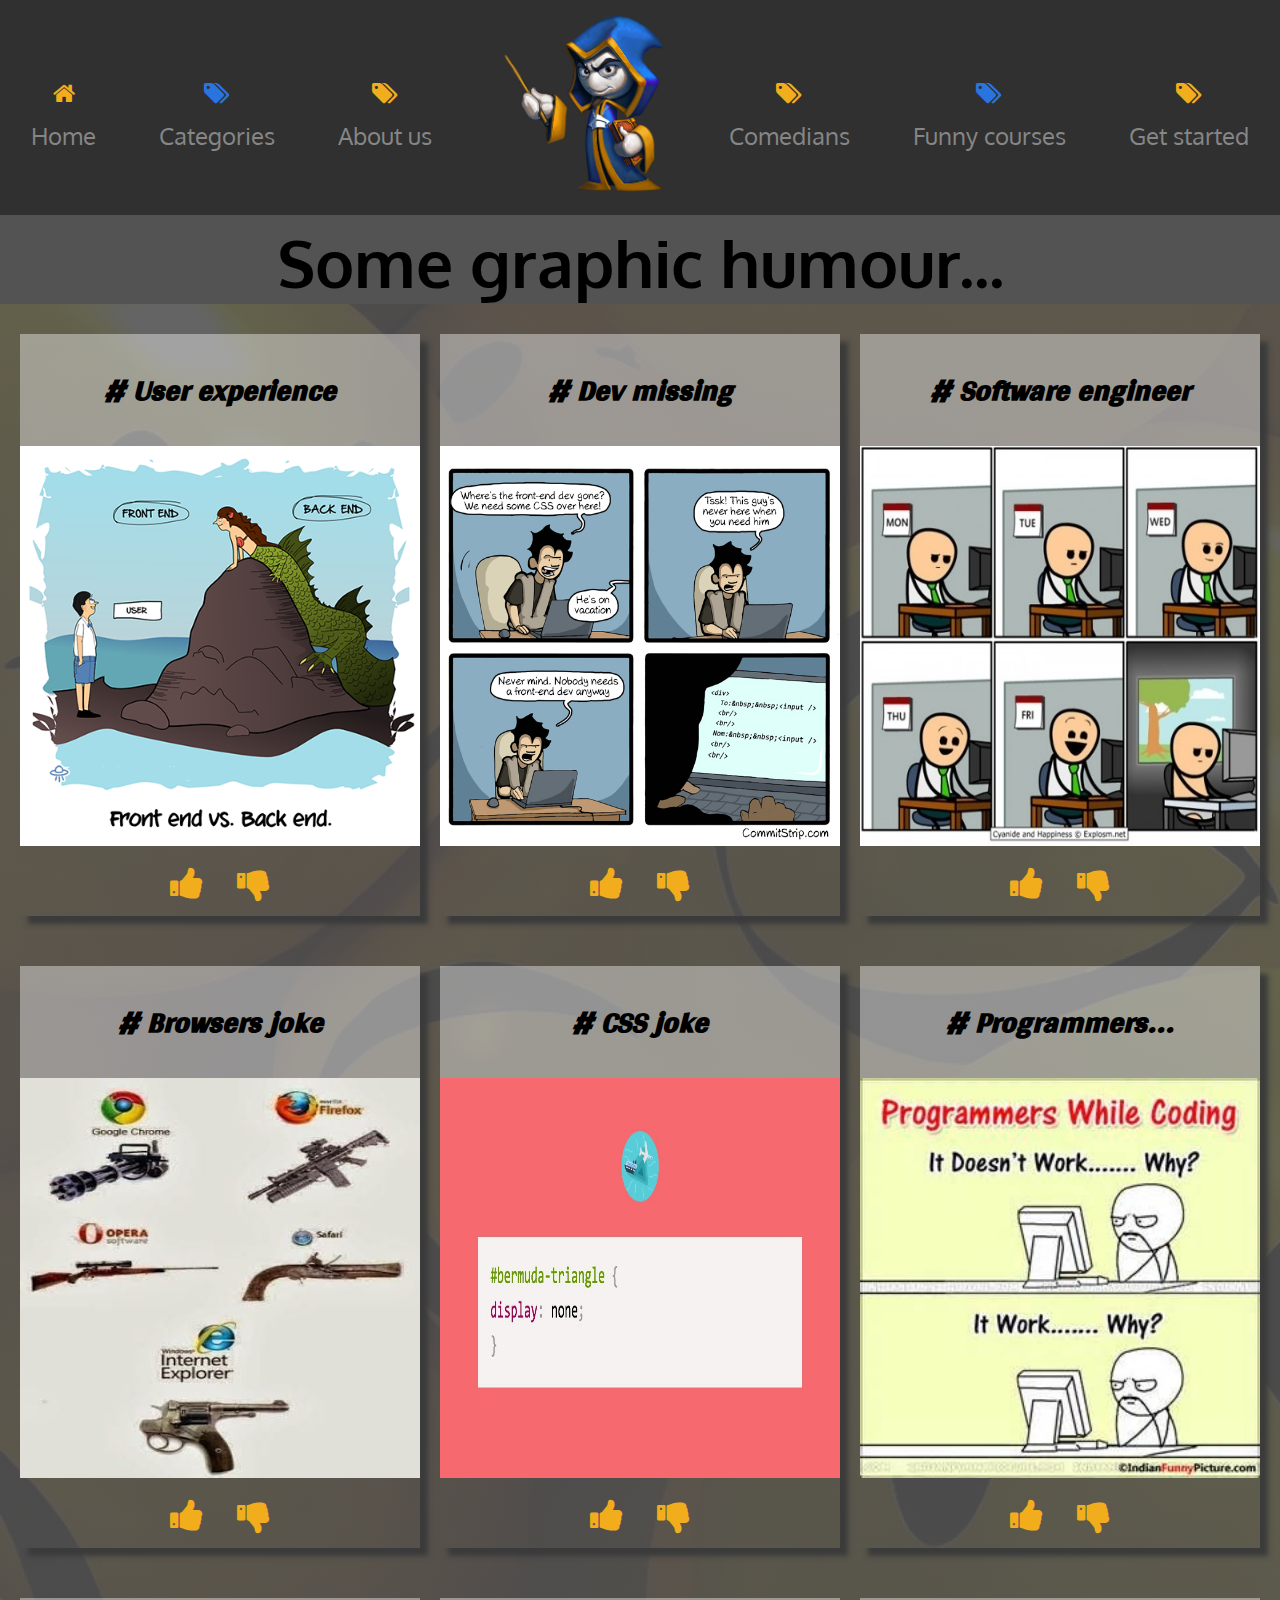
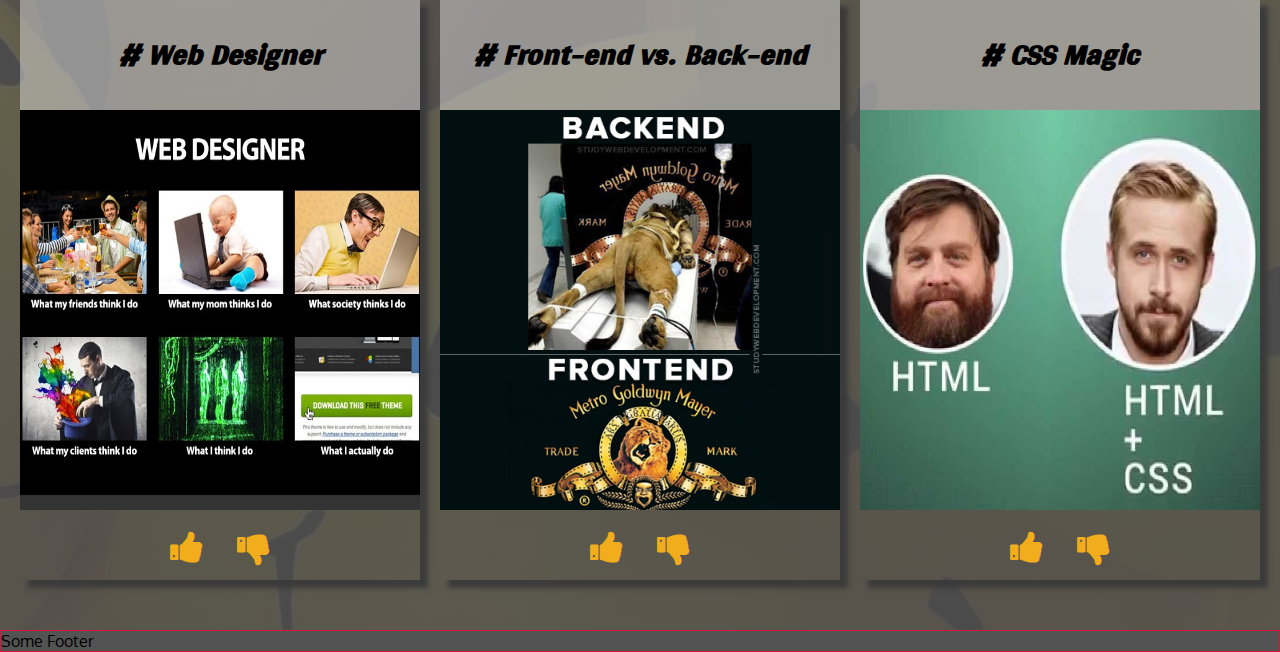
==== PorgrammersJokes/programmers-jokes.html @ af8e0c0a "InitialCommit" ====
<!DOCTYPE html>
<html lang="en">
<head>
    <meta charset="UTF-8">
    <meta name="viewport" content="width=device-width, initial-scale=1.0">
    <title>Programmers Jokes</title>
    <script src="scripts/jquery-3.1.1.js"></script>
    <link rel="stylesheet" href="styles/main.css">
</head>
<body>

<header class="nav-down">
    <ul>
        <li>
            <a href="#">
                <i class="fa fa-home" aria-hidden="true"></i>
                <span>Home</span>
            </a>
        </li>
        <li>
            <a href="#">
            <i class="fa fa-tags" aria-hidden="true"></i>
            <span>Categories</span>
            </a>
            <ul class="drop-ul">
                <li><a href="">Graphic</a></li>
                <li><a href="">CSS</a></li>
                <li><a href="">Java</a></li>
                <li><a href="">Nakov</a></li>
                <li><a href="">Others</a></li>
            </ul>
        </li>
        <li><a href="#">
            <i class="fa fa-tags" aria-hidden="true"></i>
            <span>About us</span>
        </a>
        <li><a href="#"><img src="images/softuni-code-wizard.png"/></a></li>
        <li><a href="#comedians">
            <i class="fa fa-tags" aria-hidden="true"></i>
            <span>Comedians</span>
        </a>
        <li><a href="#">
            <i class="fa fa-tags" aria-hidden="true"></i>
            <span>Funny courses</span>
        </a>
        <li><a href="#">
            <i class="fa fa-tags" aria-hidden="true"></i>
            <span>Get started</span>
        </a>
    </ul>
</header>

<main>
    <h1>Some graphic humour...</h1>
    <section id="jokes">
        <article class="jokes-images img-1">
            <h2>&#35 User experience</h2>
            <img src="images/full-stack.png" height="500" width="500"/>
            <div class="thumbs">
                <i class="fa fa-thumbs-up" aria-hidden="true"></i>
                <i class="fa fa-thumbs-down" aria-hidden="true"></i>
            </div>
        </article>

        <article class="jokes-images img-1">
            <h2>&#35 Dev missing</h2>
            <img src="images/7c2be56c85ff3fc538b0ba9234ac2e97.jpg" height="619" width="650"/>
            <div class="thumbs">
                <i class="fa fa-thumbs-up" aria-hidden="true"></i>
                <i class="fa fa-thumbs-down" aria-hidden="true"></i>
            </div>
        </article>

        <article class="jokes-images img-1">
            <h2>&#35 Software engineer</h2>
            <img src="images/web-designer-developer-jokes-humour-funny-19.jpg" height="430" width="500"/>
            <div class="thumbs">
                <i class="fa fa-thumbs-up" aria-hidden="true"></i>
                <i class="fa fa-thumbs-down" aria-hidden="true"></i>
            </div>
        </article>

        <article class="jokes-images img-1">
            <h2>&#35 Browsers joke</h2>
            <img src="images/993dce7547dfdf1f9af609d8597fc365.jpg" height="460" width="346"/>
            <div class="thumbs">
                <i class="fa fa-thumbs-up" aria-hidden="true"></i>
                <i class="fa fa-thumbs-down" aria-hidden="true"></i>
            </div>
        </article>

        <article class="jokes-images img-1">
            <h2>&#35 CSS joke</h2>
            <img src="images/002261.jpg" height="566" width="1073"/>
            <div class="thumbs">
                <i class="fa fa-thumbs-up" aria-hidden="true"></i>
                <i class="fa fa-thumbs-down" aria-hidden="true"></i>
            </div>
        </article>

        <article class="jokes-images img-1">
            <h2>&#35 Programmers...</h2>
            <img src="images/doingAWebBasicsHomework.jpg" height="300" width="300"/>
            <div class="thumbs">
                <i class="fa fa-thumbs-up" aria-hidden="true"></i>
                <i class="fa fa-thumbs-down" aria-hidden="true"></i>
            </div>
        </article>

        <article class="jokes-images img-1">
            <h2>&#35 Web Designer</h2>
            <img src="images/web-designer-developer-jokes-humour-funny-1.jpg" height="541" width="780"/>
            <div class="thumbs">
                <i class="fa fa-thumbs-up" aria-hidden="true"></i>
                <i class="fa fa-thumbs-down" aria-hidden="true"></i>
            </div>
        </article>

        <article class="jokes-images img-1">
            <h2>&#35 Front-end vs. Back-end</h2>

            <img src="images/frontend-backend-lion-social.jpg" height="500" width="500"/>
            <div class="thumbs">
                <i class="fa fa-thumbs-up" aria-hidden="true"></i>
                <i class="fa fa-thumbs-down" aria-hidden="true"></i>
            </div>
        </article>

        <article class="jokes-images img-1">
            <h2>&#35 CSS Magic</h2>
            <img src="images/maxresdefault.jpg" height="601" width="1033"/>
            <div class="thumbs">
                <i class="fa fa-thumbs-up" aria-hidden="true"></i>
                <i class="fa fa-thumbs-down" aria-hidden="true"></i>
            </div>
        </article>

    </section>



</main>

<footer>
    Some Footer
</footer>
<script src="scripts/nav-hide.js"></script>

</body>
</html>
---- PorgrammersJokes/styles/main.css ----
@import "https://maxcdn.bootstrapcdn.com/font-awesome/4.7.0/css/font-awesome.min.css";
@import url('https://fonts.googleapis.com/css?family=Gidugu');
@import url('https://fonts.googleapis.com/css?family=Oxygen');

*{
    margin: 0;
    padding: 0;
}
body{
    background: rgb(83, 83, 83);
    font-family: Oxygen, sans-serif;
    padding-top: 200px;
}
header{
    padding-top: 15px;
    background: rgb(48, 48, 48);
    height: 200px;
    max-width: 1600px;
    margin: 0 auto;
    position: fixed;
    top: 0;
    left: 50%;
    transform: translateX(-50%);
    transition: top 0.1s ease-in-out;
    width: 100%;
}
.nav-up {
    top: -200px;
}
    ul{
        display: flex;
        list-style: none;
        justify-content: space-around;
        align-items: center;
    }
        li:hover:nth-child(even) a{
            border-bottom: 3px solid rgb(42, 116, 223);
            color:white;
        }
        li:hover:nth-child(odd) a{
            border-bottom: 3px solid rgb(242, 173, 29);
            color:white;
        }
        li:hover:nth-child(4) a{
            border-bottom: none;
        }
            header img{
                max-width: 180px;
                max-height: 180px;
            }
            a{
                color: #868686;
                text-decoration: none;
                font-size: 24px;
            }
            .fa{
                display: block;
                text-align: center;
                padding: 15px;
                color: rgb(242, 173, 29);
            }
        .nav-down  ul{
            position: relative;
        }
        li:nth-child(even) .fa{
            color: rgb(42, 116, 223);
        }
        li:nth-child(odd) .fa{
            color: rgb(242, 173, 29);
        }
        .nav-down ul ul{
            display: none;
            position: absolute;
        }
        .nav-down ul li:hover > ul{
            display: inline-block;
            background: rgb(48, 48, 48);
            height: 250px;
        }
        .nav-down ul ul li{
            width:170px;
            position: relative;
            display: block;
            padding-right: 20px;
            margin: 10px;
            top:12px;
            left:47px;

        }
        .nav-down ul ul li:hover a{
            border-bottom: none;
            color: #868686;
        }

main{
    margin-top: 20px;
}
    main h1{
        text-align: center;
        font-size: 66px;
    }
    main #jokes{
        background: linear-gradient(
                rgba(83, 83, 83, 0.9),
                rgba(83, 83, 83, 0.9)),
        url(../images/Smiles-Smileys-Smile-Yellow-Balls-WallpapersByte-com-3840x2400.jpg);
        background-size: cover;
        display: flex;
        padding-left: 20px;
        max-width: 1600px;
        margin: 0 auto;
        flex-wrap: wrap;
        justify-content: space-around;
        padding-top: 30px;
    }
        #jokes .jokes-images{
            min-height: 490px;
            text-align: center;
            margin-right: 20px;
            box-shadow: 8px 8px 5px #3b3b3b;
            margin-bottom: 50px;
        }
        #jokes .jokes-images h2{
            font-family: Gidugu, sans-serif;
            font-size: 44px;
            font-style: italic;
            padding: 15px;
            background: rgba(255, 255, 255, 0.4);
        }
        #jokes .jokes-images img{
            flex-grow: 1;
            width: 400px;
            height: 400px;

        }
        #jokes .jokes-images i{
            display: inline-block;
            flex-basis: 100px;
            font-size: 36px;
            color:rgb(242, 173, 29);
        }
        #jokes .jokes-images i:hover{
            background: rgba(183, 183, 183, 0.2);
        }



footer{
    border: 1px solid crimson;
}
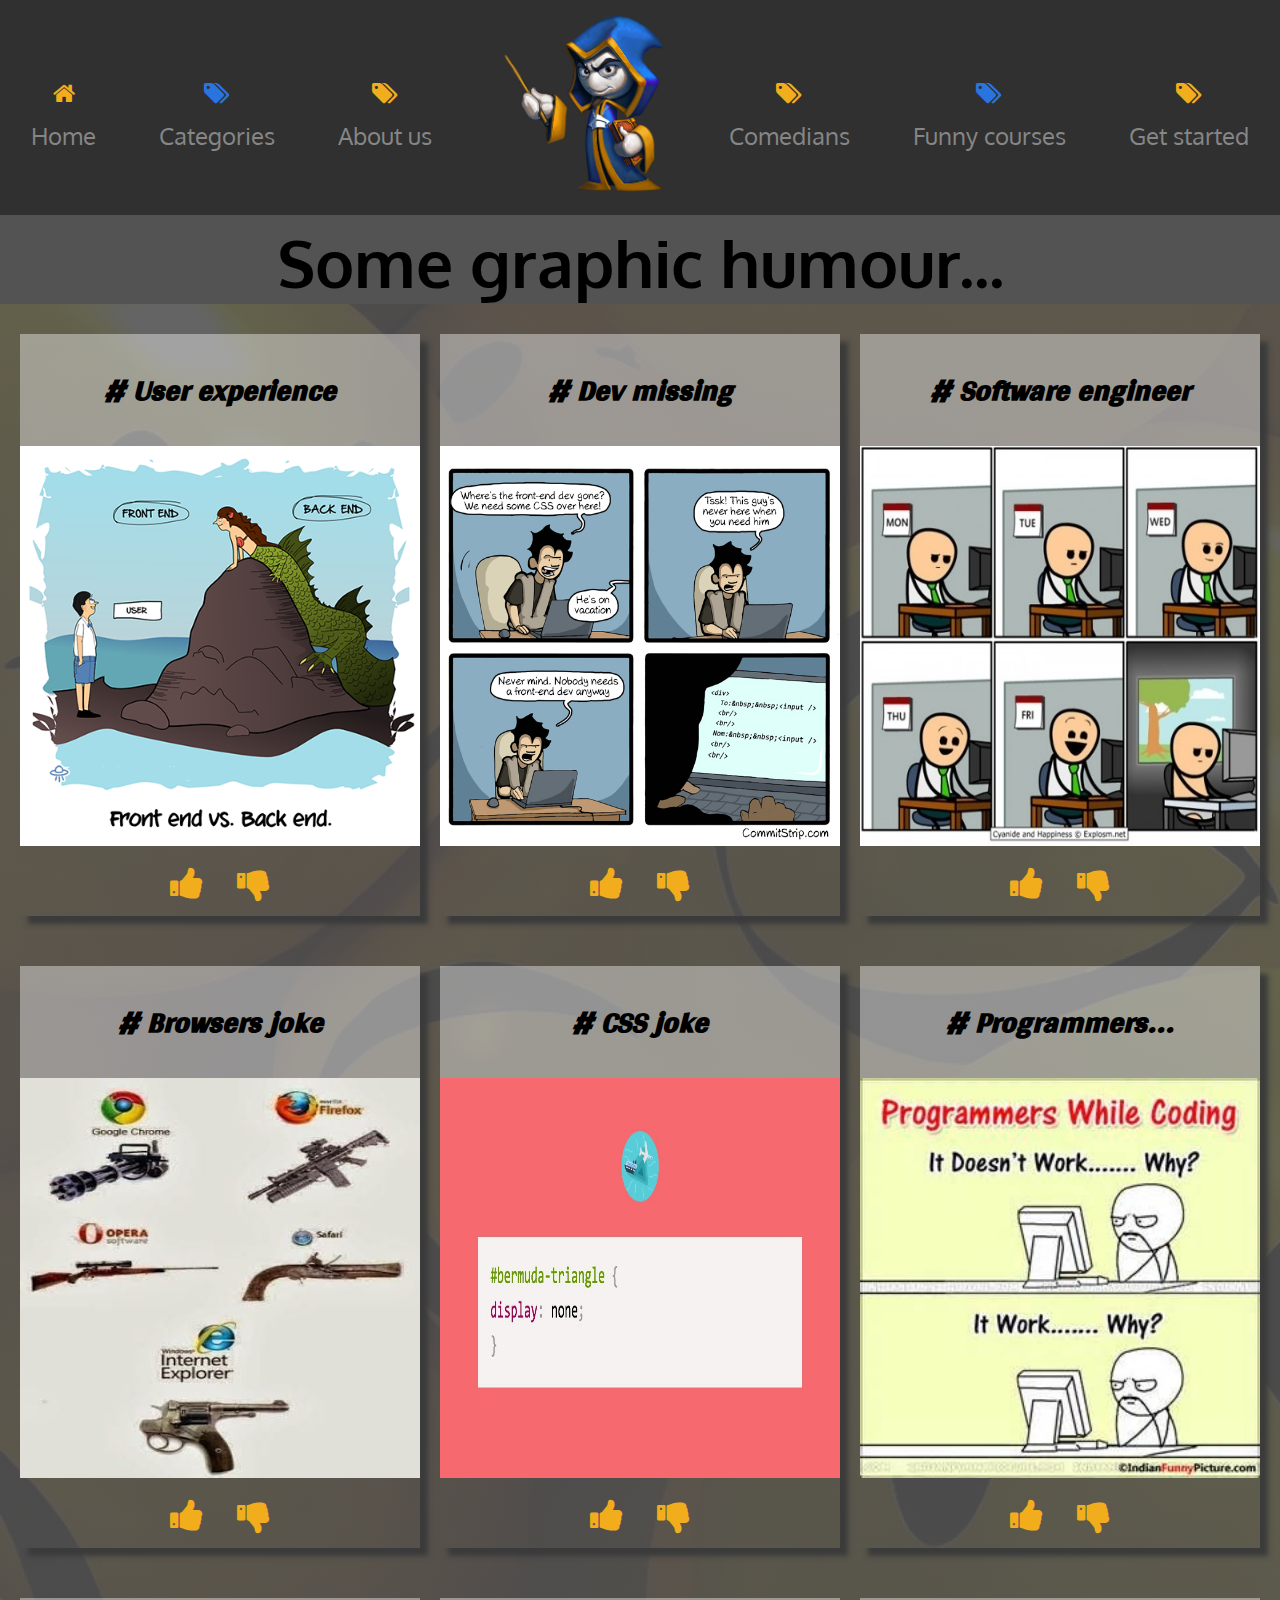
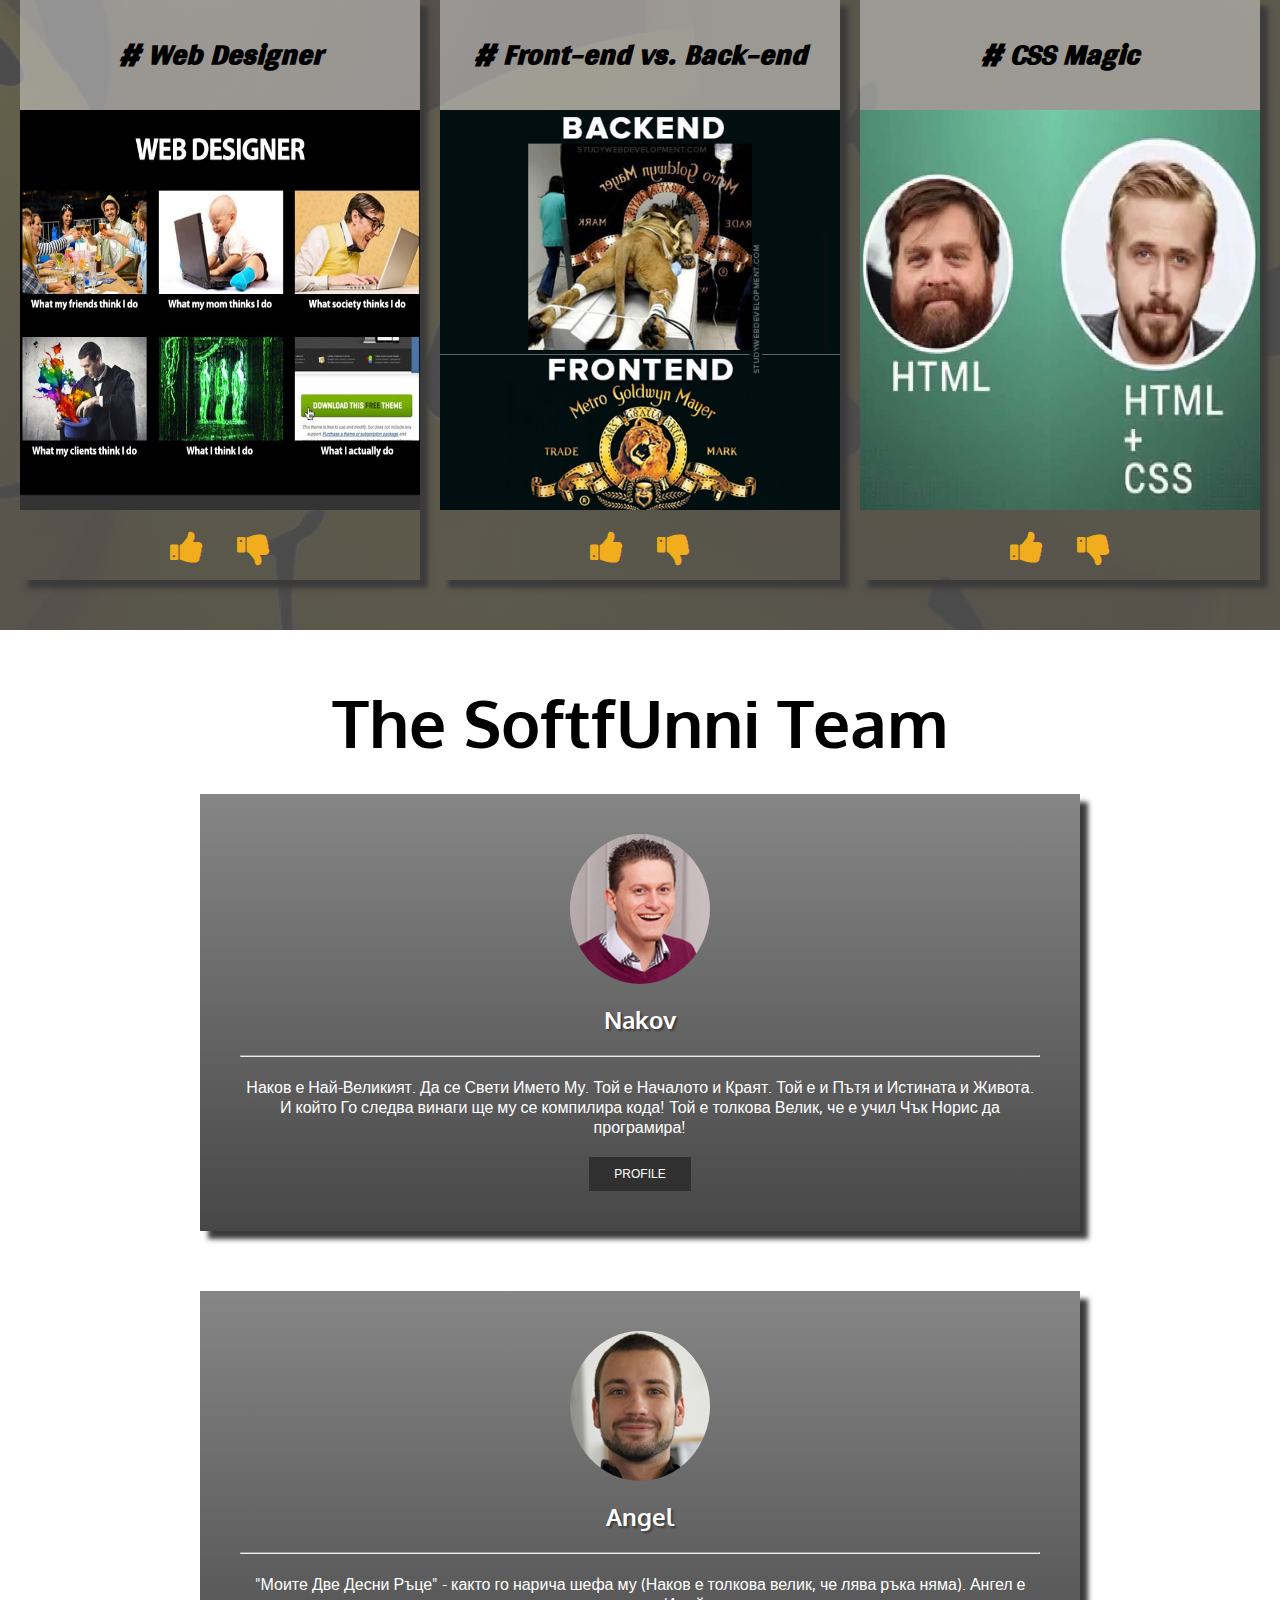
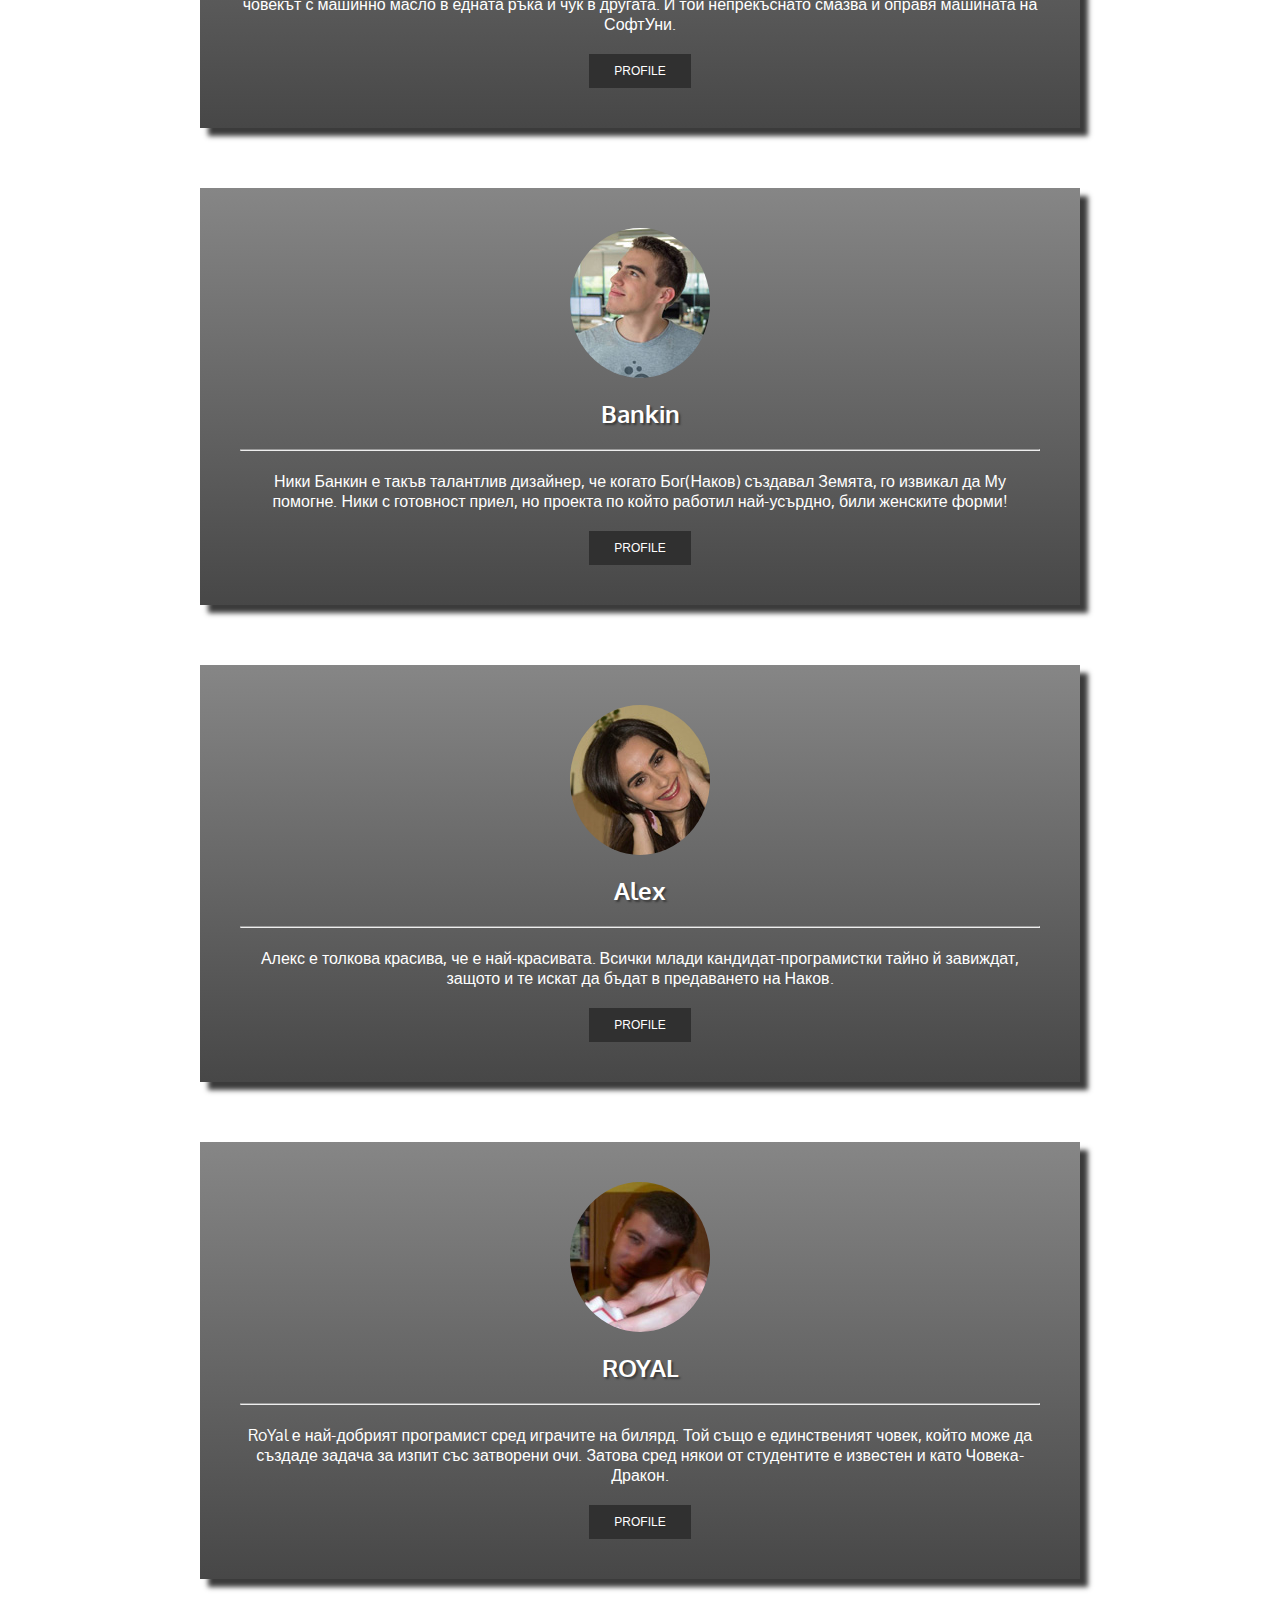
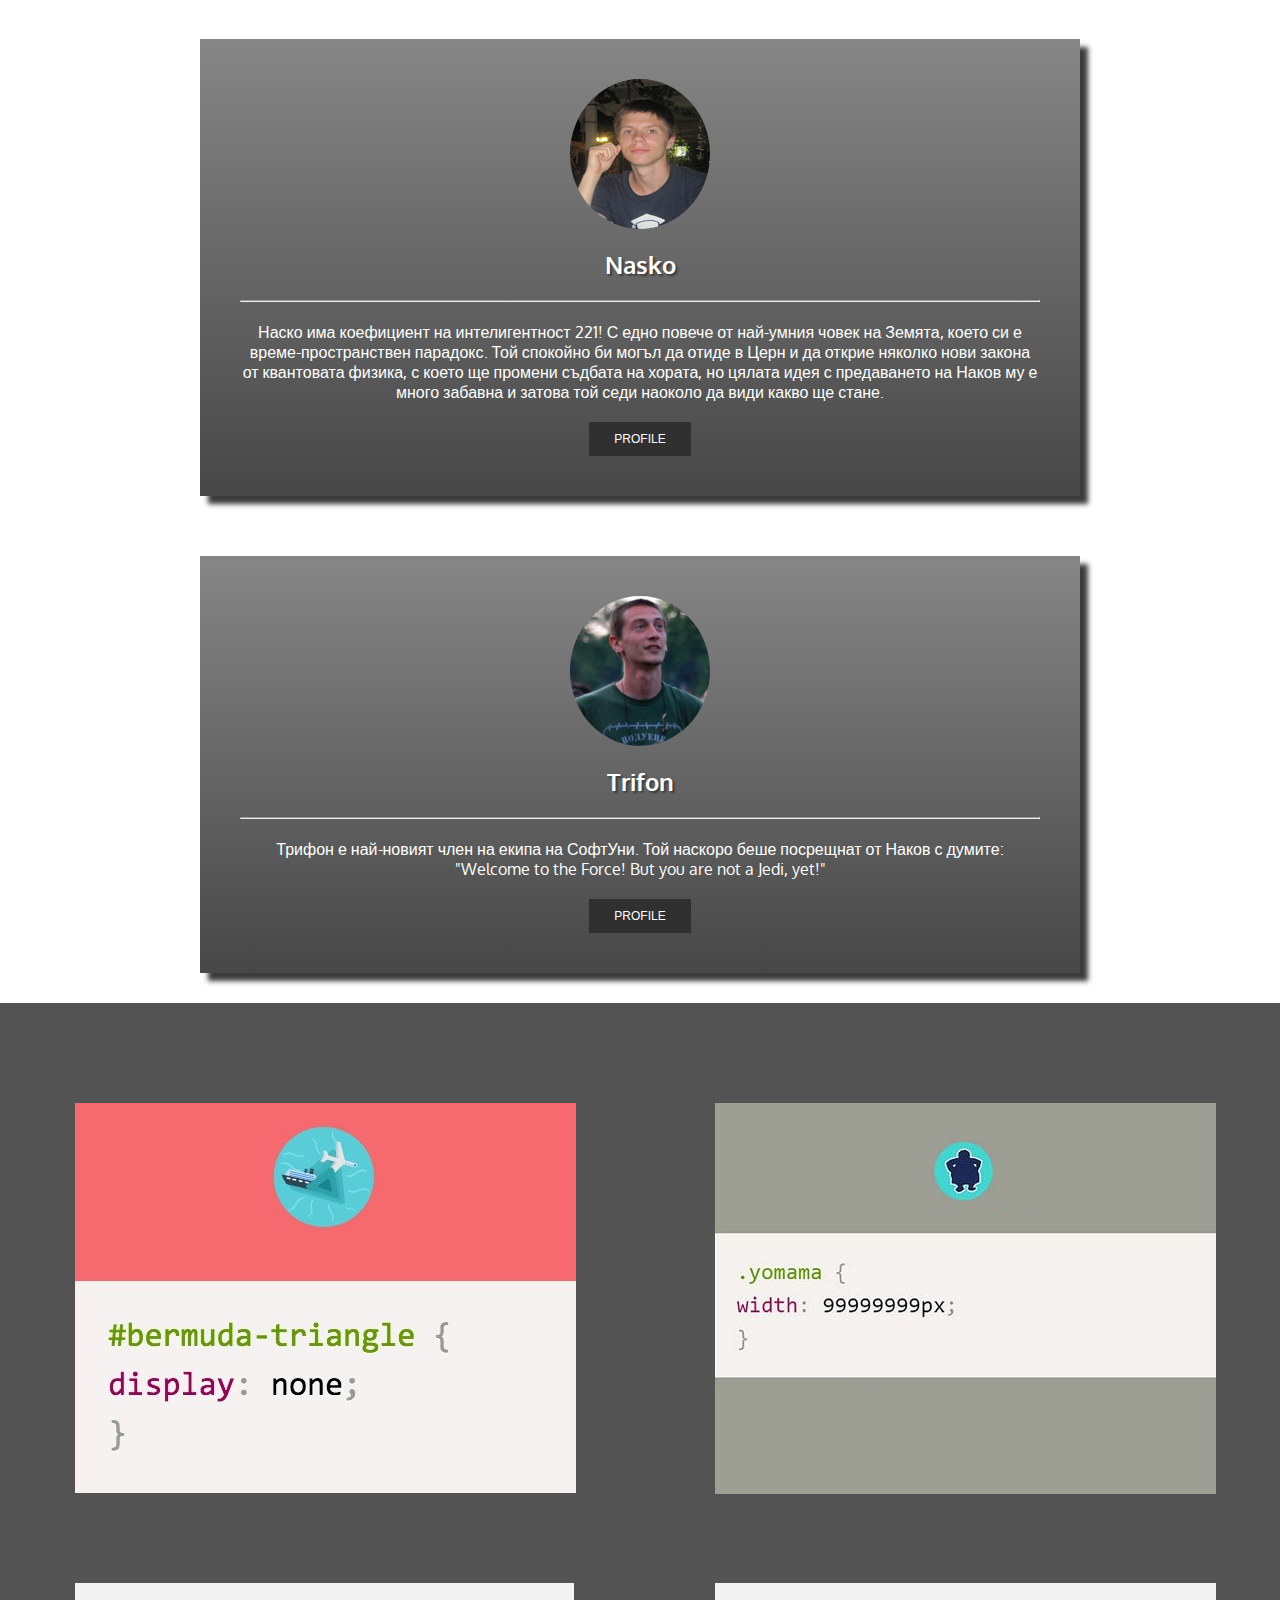
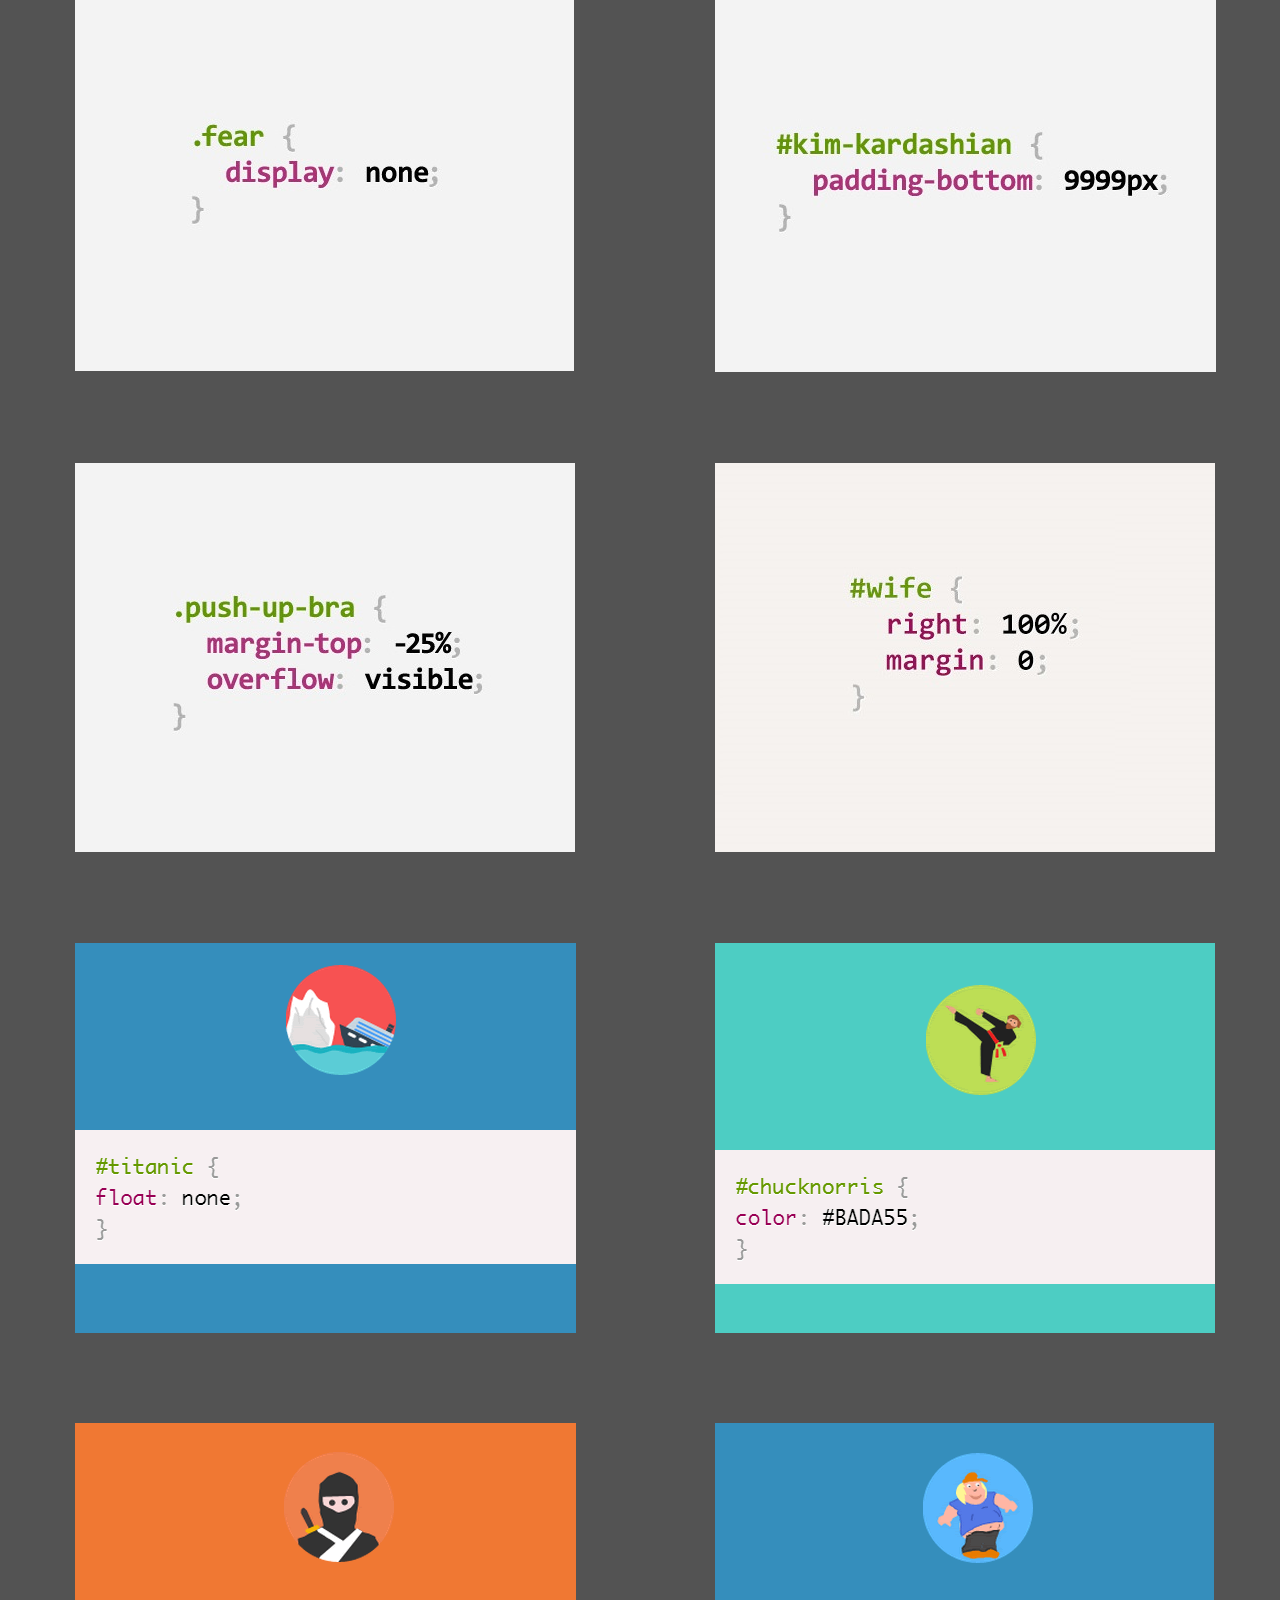
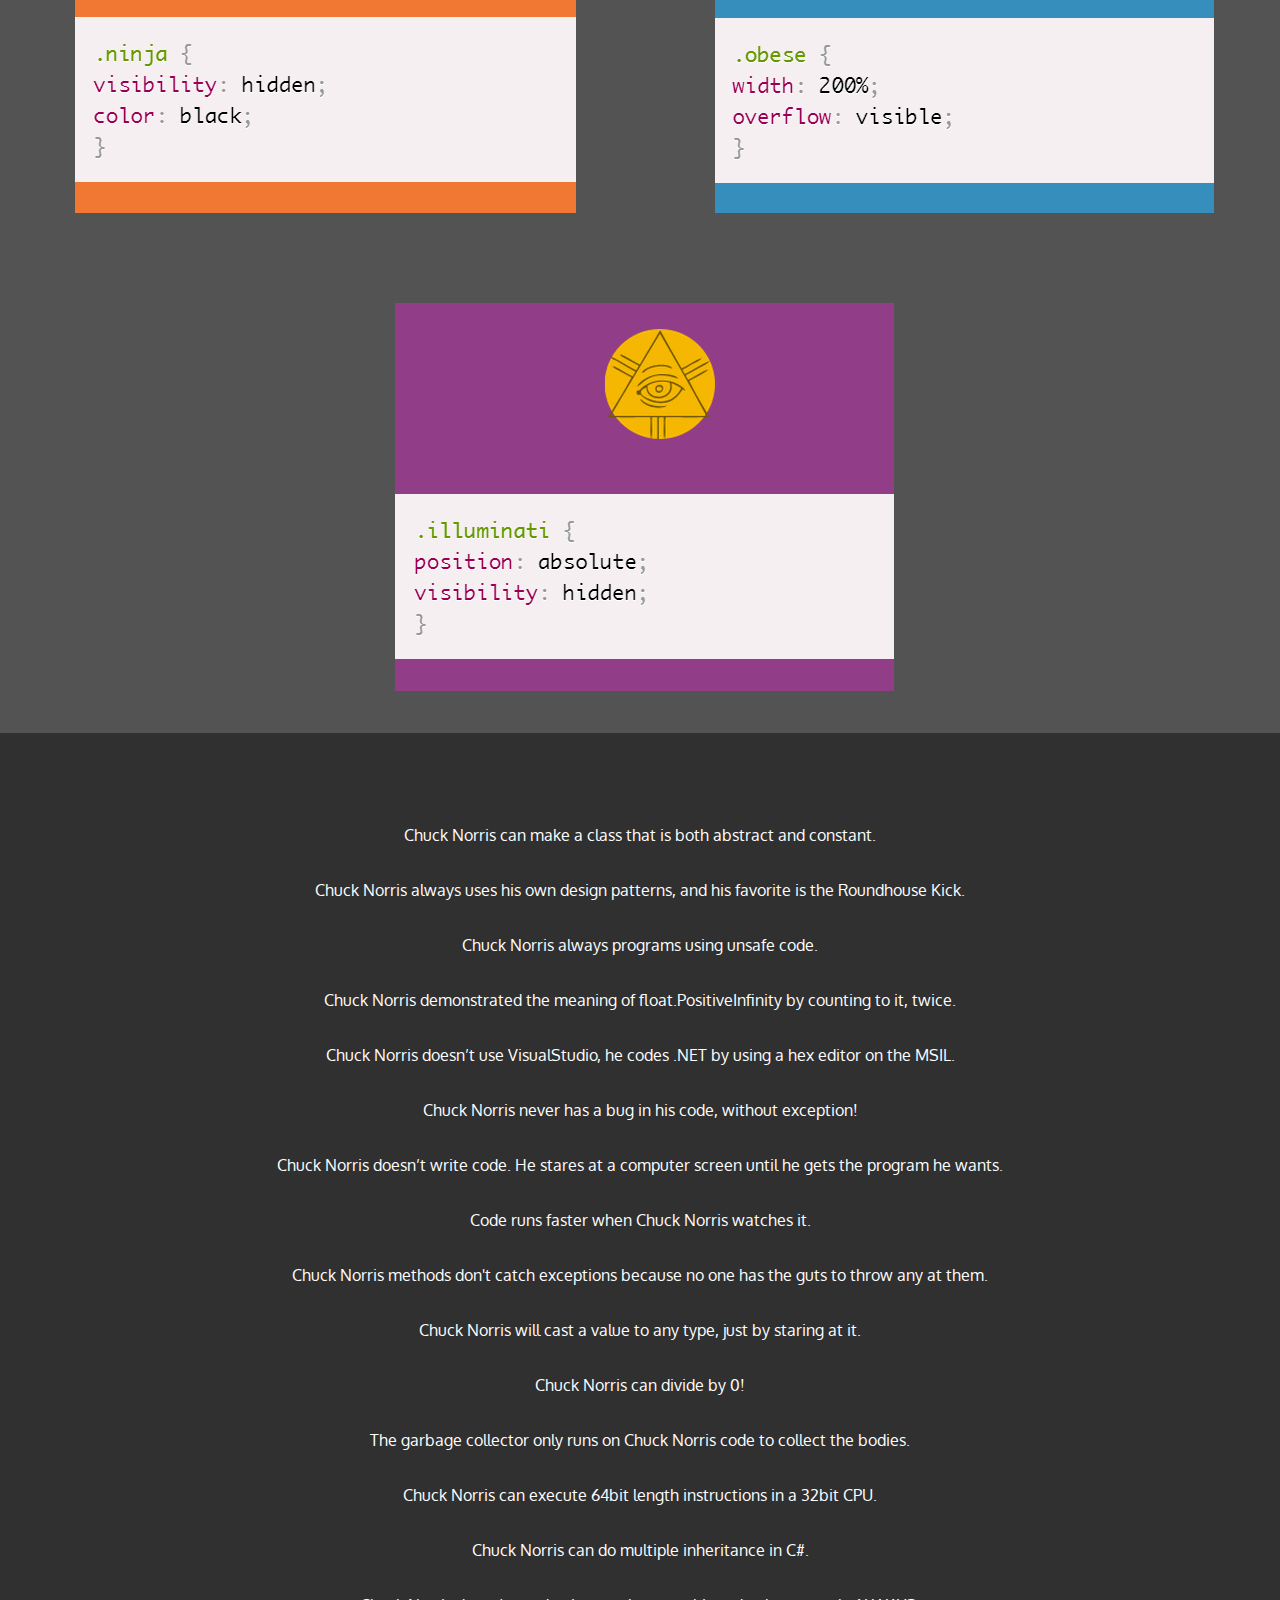
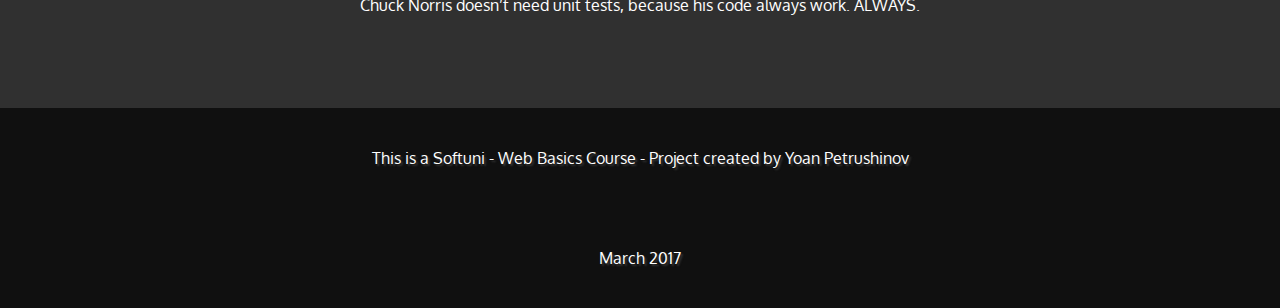
==== commit 828c1925: "Added content and some JS" ====
--- a/PorgrammersJokes/programmers-jokes.html
+++ b/PorgrammersJokes/programmers-jokes.html
@@ -19,31 +19,29 @@
         </li>
         <li>
             <a href="#">
-            <i class="fa fa-tags" aria-hidden="true"></i>
-            <span>Categories</span>
+                <i class="fa fa-tags" aria-hidden="true"></i>
+                <span>Categories</span>
             </a>
             <ul class="drop-ul">
-                <li><a href="">Graphic</a></li>
-                <li><a href="">CSS</a></li>
-                <li><a href="">Java</a></li>
-                <li><a href="">Nakov</a></li>
-                <li><a href="">Others</a></li>
+                <li><a href="#jokes">Graphic</a></li>
+                <li><a href="#css-jokes">CSS</a></li>
+                <li><a href="#chuck-norris">Chuck Norris</a></li>
             </ul>
         </li>
         <li><a href="#">
             <i class="fa fa-tags" aria-hidden="true"></i>
             <span>About us</span>
         </a>
-        <li><a href="#"><img src="images/softuni-code-wizard.png"/></a></li>
+        <li><a href="#"><img src="images/others/softuni-code-wizard.png"/></a></li>
         <li><a href="#comedians">
             <i class="fa fa-tags" aria-hidden="true"></i>
             <span>Comedians</span>
         </a>
-        <li><a href="#">
+        <li><a href="https://softuni.bg/trainings/courses">
             <i class="fa fa-tags" aria-hidden="true"></i>
             <span>Funny courses</span>
         </a>
-        <li><a href="#">
+        <li><a href="https://softuni.bg/apply">
             <i class="fa fa-tags" aria-hidden="true"></i>
             <span>Get started</span>
         </a>
@@ -55,7 +53,7 @@
     <section id="jokes">
         <article class="jokes-images img-1">
             <h2>&#35 User experience</h2>
-            <img src="images/full-stack.png" height="500" width="500"/>
+            <img src="images/others/full-stack.png" height="500" width="500"/>
             <div class="thumbs">
                 <i class="fa fa-thumbs-up" aria-hidden="true"></i>
                 <i class="fa fa-thumbs-down" aria-hidden="true"></i>
@@ -64,7 +62,7 @@
 
         <article class="jokes-images img-1">
             <h2>&#35 Dev missing</h2>
-            <img src="images/7c2be56c85ff3fc538b0ba9234ac2e97.jpg" height="619" width="650"/>
+            <img src="images/others/7c2be56c85ff3fc538b0ba9234ac2e97.jpg" height="619" width="650"/>
             <div class="thumbs">
                 <i class="fa fa-thumbs-up" aria-hidden="true"></i>
                 <i class="fa fa-thumbs-down" aria-hidden="true"></i>
@@ -73,7 +71,7 @@
 
         <article class="jokes-images img-1">
             <h2>&#35 Software engineer</h2>
-            <img src="images/web-designer-developer-jokes-humour-funny-19.jpg" height="430" width="500"/>
+            <img src="images/others/web-designer-developer-jokes-humour-funny-19.jpg" height="430" width="500"/>
             <div class="thumbs">
                 <i class="fa fa-thumbs-up" aria-hidden="true"></i>
                 <i class="fa fa-thumbs-down" aria-hidden="true"></i>
@@ -82,7 +80,7 @@
 
         <article class="jokes-images img-1">
             <h2>&#35 Browsers joke</h2>
-            <img src="images/993dce7547dfdf1f9af609d8597fc365.jpg" height="460" width="346"/>
+            <img src="images/others/993dce7547dfdf1f9af609d8597fc365.jpg" height="460" width="346"/>
             <div class="thumbs">
                 <i class="fa fa-thumbs-up" aria-hidden="true"></i>
                 <i class="fa fa-thumbs-down" aria-hidden="true"></i>
@@ -91,7 +89,7 @@
 
         <article class="jokes-images img-1">
             <h2>&#35 CSS joke</h2>
-            <img src="images/002261.jpg" height="566" width="1073"/>
+            <img src="images/others/002261.jpg" height="566" width="1073"/>
             <div class="thumbs">
                 <i class="fa fa-thumbs-up" aria-hidden="true"></i>
                 <i class="fa fa-thumbs-down" aria-hidden="true"></i>
@@ -100,7 +98,7 @@
 
         <article class="jokes-images img-1">
             <h2>&#35 Programmers...</h2>
-            <img src="images/doingAWebBasicsHomework.jpg" height="300" width="300"/>
+            <img src="images/others/doingAWebBasicsHomework.jpg" height="300" width="300"/>
             <div class="thumbs">
                 <i class="fa fa-thumbs-up" aria-hidden="true"></i>
                 <i class="fa fa-thumbs-down" aria-hidden="true"></i>
@@ -109,7 +107,7 @@
 
         <article class="jokes-images img-1">
             <h2>&#35 Web Designer</h2>
-            <img src="images/web-designer-developer-jokes-humour-funny-1.jpg" height="541" width="780"/>
+            <img src="images/others/web-designer-developer-jokes-humour-funny-1.jpg" height="541" width="780"/>
             <div class="thumbs">
                 <i class="fa fa-thumbs-up" aria-hidden="true"></i>
                 <i class="fa fa-thumbs-down" aria-hidden="true"></i>
@@ -119,7 +117,7 @@
         <article class="jokes-images img-1">
             <h2>&#35 Front-end vs. Back-end</h2>
 
-            <img src="images/frontend-backend-lion-social.jpg" height="500" width="500"/>
+            <img src="images/others/frontend-backend-lion-social.jpg" height="500" width="500"/>
             <div class="thumbs">
                 <i class="fa fa-thumbs-up" aria-hidden="true"></i>
                 <i class="fa fa-thumbs-down" aria-hidden="true"></i>
@@ -128,21 +126,147 @@
 
         <article class="jokes-images img-1">
             <h2>&#35 CSS Magic</h2>
-            <img src="images/maxresdefault.jpg" height="601" width="1033"/>
-            <div class="thumbs">
-                <i class="fa fa-thumbs-up" aria-hidden="true"></i>
-                <i class="fa fa-thumbs-down" aria-hidden="true"></i>
-            </div>
-        </article>
-
-    </section>
-
+            <img src="images/others/maxresdefault.jpg" height="601" width="1033"/>
+            <div class="thumbs">
+                <i class="fa fa-thumbs-up" aria-hidden="true"></i>
+                <i class="fa fa-thumbs-down" aria-hidden="true"></i>
+            </div>
+        </article>
+
+    </section>
+
+    <section id="comedians">
+        <h1>The SoftfUnni Team</h1>
+
+        <article class="review">
+            <img src="images/Team/Nakov.jpg" height="150" width="140"/>
+            <p id="name">Nakov</p>
+            <hr>
+            <p class="description">Наков е Най-Великият. Да се Свети Името Му.
+                Той е Началото и Краят. Той е и Пътя и Истината и Живота.
+                И който Го следва винаги ще му се компилира кода! Той е толкова Велик, че е учил Чък Норис да
+                програмира!</p>
+            <a href="#">
+                <button>Profile</button>
+            </a>
+        </article>
+
+        <article class="review">
+            <img src="images/Team/Angel.jpg" height="150" width="140"/>
+            <p id="name">Angel</p>
+            <hr>
+            <p class="description">"Моите Две Десни Ръце" - както го нарича шефа му (Наков е толкова велик, че лява ръка
+                няма). Ангел е човекът с машинно масло в едната ръка и чук в другата. И той непрекъснато смазва и оправя
+                машината на СофтУни.</p>
+            <a href="#">
+                <button>Profile</button>
+            </a>
+        </article>
+
+        <article class="review">
+            <img src="images/Team/Bankin.jpg" height="150" width="140"/>
+            <p id="name">Bankin</p>
+            <hr>
+            <p class="description">Ники Банкин е такъв талантлив дизайнер, че когато Бог(Наков) създавал Земята, го
+                извикал да Му помогне. Ники с готовност приел, но проекта по който работил най-усърдно, били женските
+                форми!</p>
+            <a href="#">
+                <button>Profile</button>
+            </a>
+        </article>
+
+        <article class="review">
+            <img src="images/Team/Alex.jpg" height="150" width="140"/>
+            <p id="name">Alex</p>
+            <hr>
+            <p class="description">Алекс е толкова красива, че е най-красивата. Всички млади кандидат-програмистки тайно
+                й завиждат, защото и те искат да бъдат в предаването на Наков.</p>
+            <a href="#">
+                <button>Profile</button>
+            </a>
+        </article>
+
+        <article class="review">
+            <img src="images/Team/Royal.jpg" height="150" width="140"/>
+            <p id="name">ROYAL</p>
+            <hr>
+            <p class="description">RoYal е най-добрият програмист сред играчите на билярд. Той също е единственият
+                човек, който може да създаде задача за изпит със затворени очи. Затова сред някои от студентите е
+                известен и като Човека-Дракон.</p>
+            <a href="#">
+                <button>Profile</button>
+            </a>
+        </article>
+
+        <article class="review">
+            <img src="images/Team/Nasko.jpg" height="150" width="140"/>
+            <p id="name">Nasko</p>
+            <hr>
+            <p class="description">Наско има коефициент на интелигентност 221! С едно повече от най-умния човек на
+                Земята, което си е време-пространствен парадокс. Той спокойно би могъл да отиде в Церн и да открие
+                няколко нови закона от квантовата физика, с което ще промени съдбата на хората, но цялата идея с
+                предаването на Наков му е много забавна и затова той седи наоколо да види какво ще стане.</p>
+            <a href="#">
+                <button>Profile</button>
+            </a>
+        </article>
+
+        <article class="review">
+            <img src="images/Team/Trifon.jpg" height="150" width="140"/>
+            <p id="name">Trifon</p>
+            <hr>
+            <p class="description">Трифон е най-новият член на екипа на СофтУни. Той наскоро беше посрещнат от Наков с
+                думите:
+                "Welcome to the Force! But you are not a Jedi, yet!"</p>
+            <a href="#">
+                <button>Profile</button>
+            </a>
+        </article>
+    </section>
+
+    <section id="css-jokes">
+        <div class="css-img"><img src="images/CSS/002261.jpg" height="390" width="501"/></div>
+        <div class="css-img"><img src="images/CSS/css-puns-jokes-04.jpg" height="391" width="501"/></div>
+        <div class="css-img"><img src="images/CSS/css-puns-web-design-funny-jokes-3.jpg" height="388" width="499"/>
+        </div>
+        <div class="css-img"><img src="images/CSS/css-puns-web-design-funny-jokes-8.jpg" height="389" width="501"/>
+        </div>
+        <div class="css-img"><img src="images/CSS/css-puns-web-design-funny-jokes-13.jpg" height="389" width="500"/>
+        </div>
+        <div class="css-img"><img src="images/CSS/css-puns-wife.jpg" height="389" width="500"/></div>
+        <div class="css-img"><img src="images/CSS/css_puns_01.png" height="390" width="501"/></div>
+        <div class="css-img"><img src="images/CSS/css_puns_04.png" height="390" width="500"/></div>
+        <div class="css-img"><img src="images/CSS/css_puns_07.png" height="390" width="501"/></div>
+        <div class="css-img"><img src="images/CSS/css_puns_08.png" height="390" width="499"/></div>
+        <div class="css-img"><img src="images/CSS/css_puns_12.png" height="388" width="499"/></div>
+    </section>
+
+    <section id="chuck-norris">
+        <div class="chuck-joke">
+            <p>Chuck Norris can make a class that is both abstract and constant.</p>
+            <p>Chuck Norris always uses his own design patterns, and his favorite is the Round­house Kick.</p>
+            <p>Chuck Norris always programs using unsafe code.</p>
+            <p>Chuck Norris demonstrated the meaning of float.PositiveInfinity by counting to it, twice.</p>
+            <p>Chuck Norris doesn’t use VisualStudio, he codes .NET by using a hex editor on the MSIL.</p>
+            <p>Chuck Norris never has a bug in his code, without exception!</p>
+            <p>Chuck Norris doesn’t write code. He stares at a computer screen until he gets the program he wants.</p>
+            <p>Code runs faster when Chuck Norris watches it.</p>
+            <p>Chuck Norris methods don't catch exceptions because no one has the guts to throw any at them.</p>
+            <p>Chuck Norris will cast a value to any type, just by staring at it.</p>
+            <p>Chuck Norris can divide by 0!</p>
+            <p>The garbage collector only runs on Chuck Norris code to collect the bodies.</p>
+            <p>Chuck Norris can execute 64bit length instructions in a 32bit CPU.</p>
+            <p>Chuck Norris can do multiple inheritance in C#.</p>
+            <p>Chuck Norris doesn’t need unit tests, because his code always work. ALWAYS.</p>
+        </div>
+    </section>
 
 
 </main>
 
 <footer>
-    Some Footer
+    <p>This is a Softuni - Web Basics Course - Project created by Yoan Petrushinov</p>
+    <p>March 2017</p>
 </footer>
 <script src="scripts/nav-hide.js"></script>
 
--- a/PorgrammersJokes/styles/main.css
+++ b/PorgrammersJokes/styles/main.css
@@ -103,7 +103,7 @@
         background: linear-gradient(
                 rgba(83, 83, 83, 0.9),
                 rgba(83, 83, 83, 0.9)),
-        url(../images/Smiles-Smileys-Smile-Yellow-Balls-WallpapersByte-com-3840x2400.jpg);
+        url(../images/others/Smiles-Smileys-Smile-Yellow-Balls-WallpapersByte-com-3840x2400.jpg);
         background-size: cover;
         display: flex;
         padding-left: 20px;
@@ -142,9 +142,129 @@
         #jokes .jokes-images i:hover{
             background: rgba(183, 183, 183, 0.2);
         }
+    main #comedians{
+        padding-top: 50px;
+        background: #ffffff;
+        display: flex;
+        flex-direction: column;
+        align-items: center;
+    }
+
+        #comedians .review{
+            margin: 30px 20px;
+            color: #ffffff;
+            max-width: 800px;
+            padding: 40px;
+            text-align: center;
+            box-shadow: 8px 8px 5px #3b3b3b;
+            background: linear-gradient(to bottom, #868686 0%, #474747 100%) no-repeat center center;
+        }
+        #comedians .review:hover{
+            background: linear-gradient(to bottom, #868686 100%, #474747 100%) no-repeat center center;
+            text-shadow: 2px 2px 2px #3b3b3b;
+        }
+        #comedians img{
+            display: block;
+            margin: 0 auto 20px;
+            width: 100%;
+            max-width: 140px;
+            border-radius: 50%;
+        }
+        #comedians #name{
+            margin-bottom: 20px;
+            font-size: 24px;
+            font-weight: bold;
+            text-shadow: 2px 2px 2px #3b3b3b;
+        }
+        #comedians .description{
+            margin-top: 20px;
+            font-size: 16px;
+
+        }
+        #comedians .review a button{
+            margin-top:20px;
+            background: rgb(48, 48, 48);
+            text-transform: uppercase;
+            border: none;
+            font-size: 12px;
+            color: #ffffff;
+            padding: 10px 25px;
+        }
+        #comedians .review a:hover button{
+            background: rgba(48, 48, 48, 0.3);
+        }
+
+    main #css-jokes{
+        margin-top: 50px;
+        display: flex;
+        flex-wrap: wrap;
+        justify-content: space-around;
+    }
+        .css-img{
+            width: 490px;
+            height: 380px;
+            margin: 50px;
+        }
+        .css-img:hover{
+            width: 490px;
+            height: 380px;
+            margin: 50px;
+            box-shadow: 18px 18px 5px #000000;
+        }
+
+    main #random-jokes{
+        padding-top: 100px;
+        background: rgba(255, 255, 255, 10);
+        display: flex;
+        flex-wrap: wrap;
+        justify-content: center;
+    }
+        .rnd-joke{
+            font-size: 20px;
+            margin: 30px;
+            width: 40%;
+            color:white;
+            min-width: 300px;
+            padding: 40px;
+            text-align: center;
+            box-shadow: 8px 8px 5px #3b3b3b;
+            background: linear-gradient(to bottom, #868686 0%, #474747 100%) no-repeat center center;
+            display: flex;
+            align-items: center;
+            justify-content: center;
+            line-height: 35px;
+        }
+        .rnd-joke:hover {
+            background: linear-gradient(to bottom, #868686 100%, #474747 100%) no-repeat center center;
+            text-shadow: 2px 2px 2px #3b3b3b;
+        }
+        .rnd-joke span{
+            font-style: italic;
+        }
+
+    main #chuck-norris{
+        background: rgb(48, 48, 48);
+        text-align: center;
+        padding: 60px 0;
+    }
+        #chuck-norris p{
+            color: white;
+            margin: 30px;
+            line-height: 25px;
+        }
+        #chuck-norris p:hover{
+            color: white;
+            margin: 30px;
+            font-size: 20px;
+        }
 
 
 
 footer{
-    border: 1px solid crimson;
+    background: rgb(16, 16, 16);
+    height: 200px;
+    color:white;
+    text-shadow: 2px 2px 2px #3b3b3b;
+    line-height: 100px;
+    text-align: center;
 }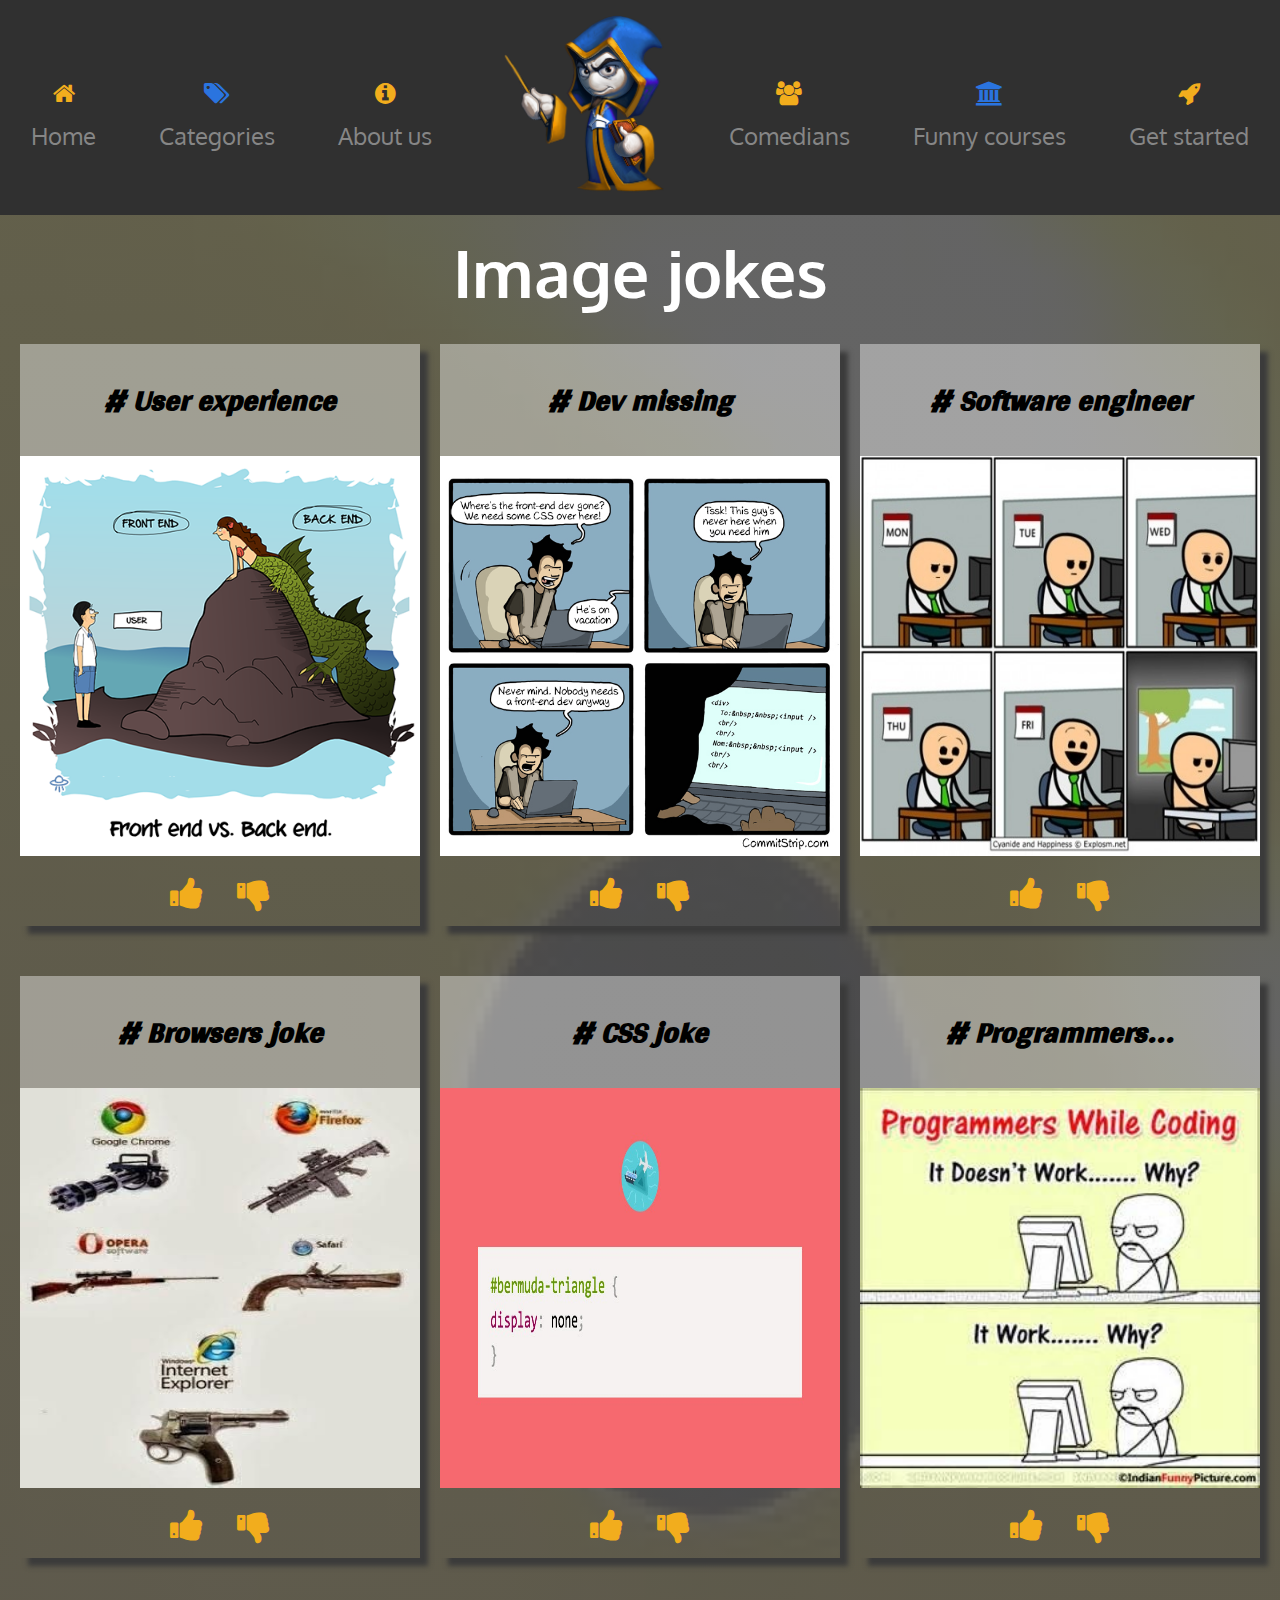
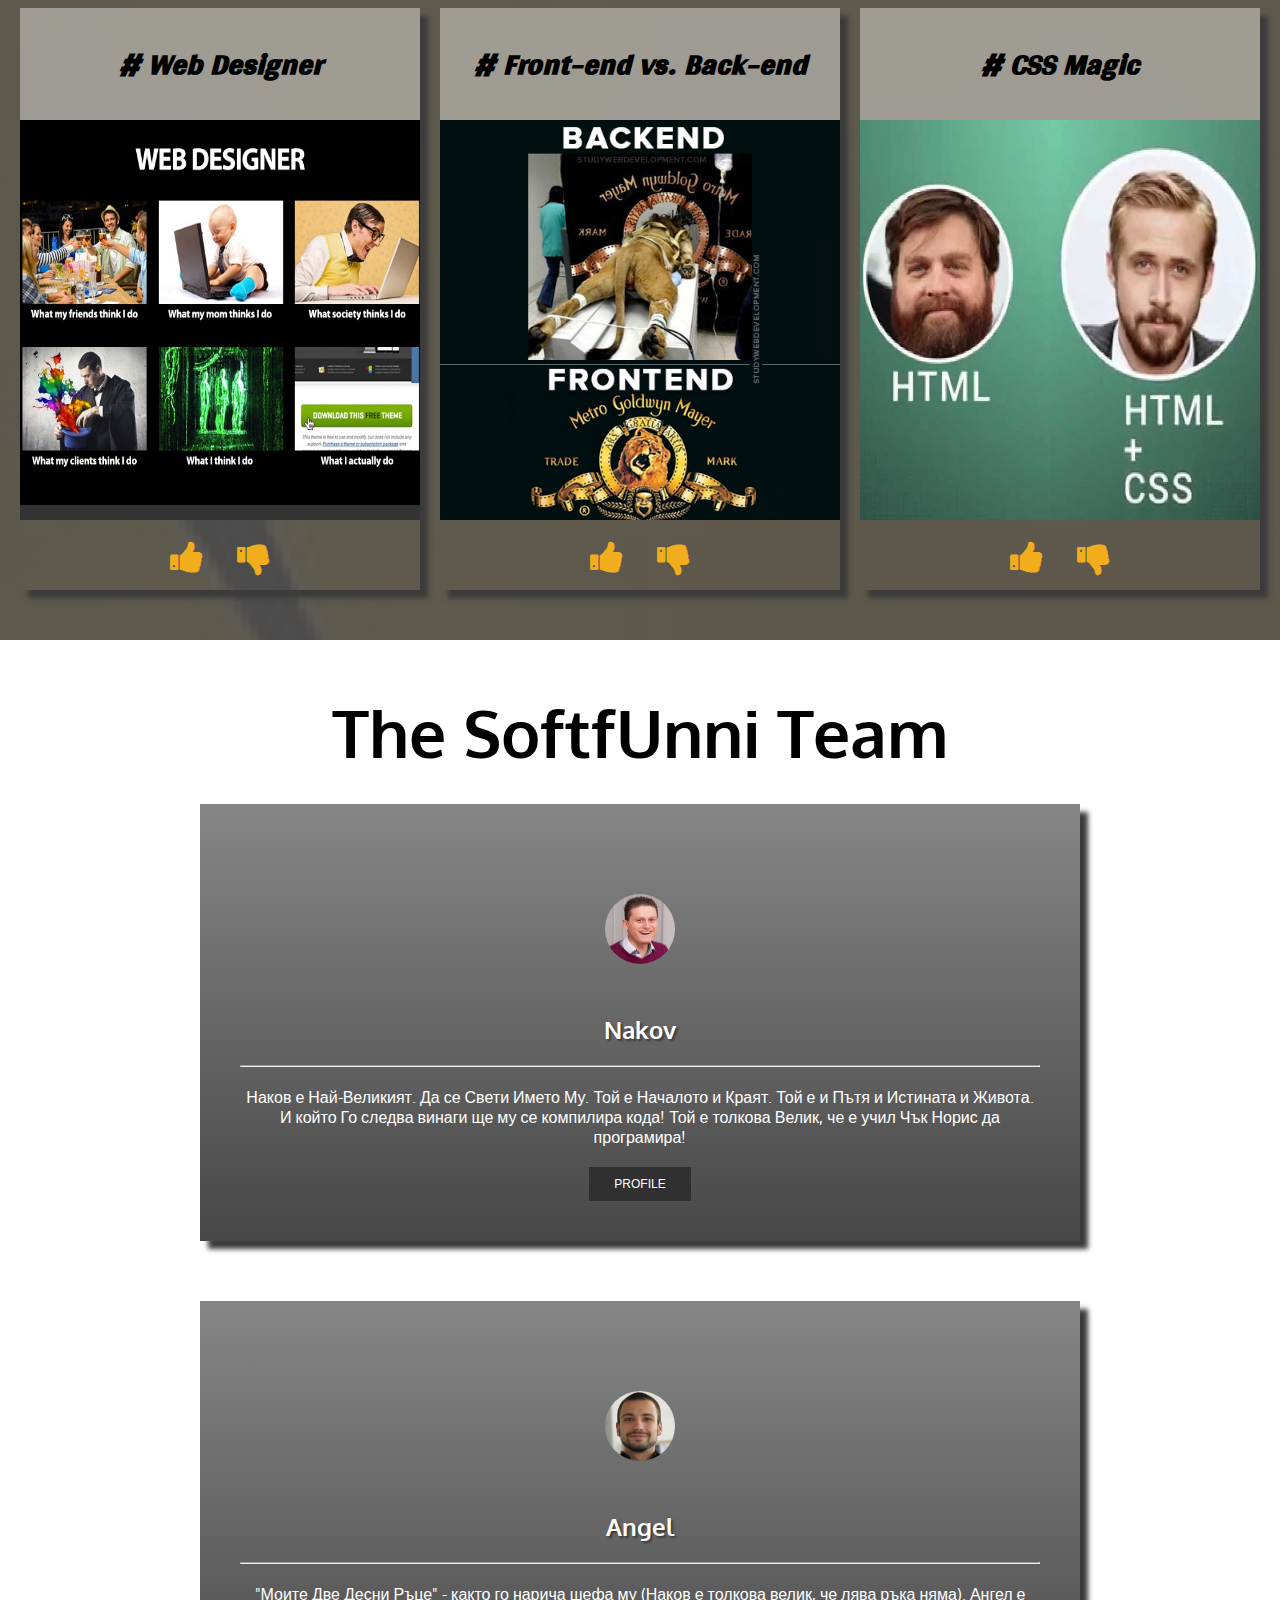
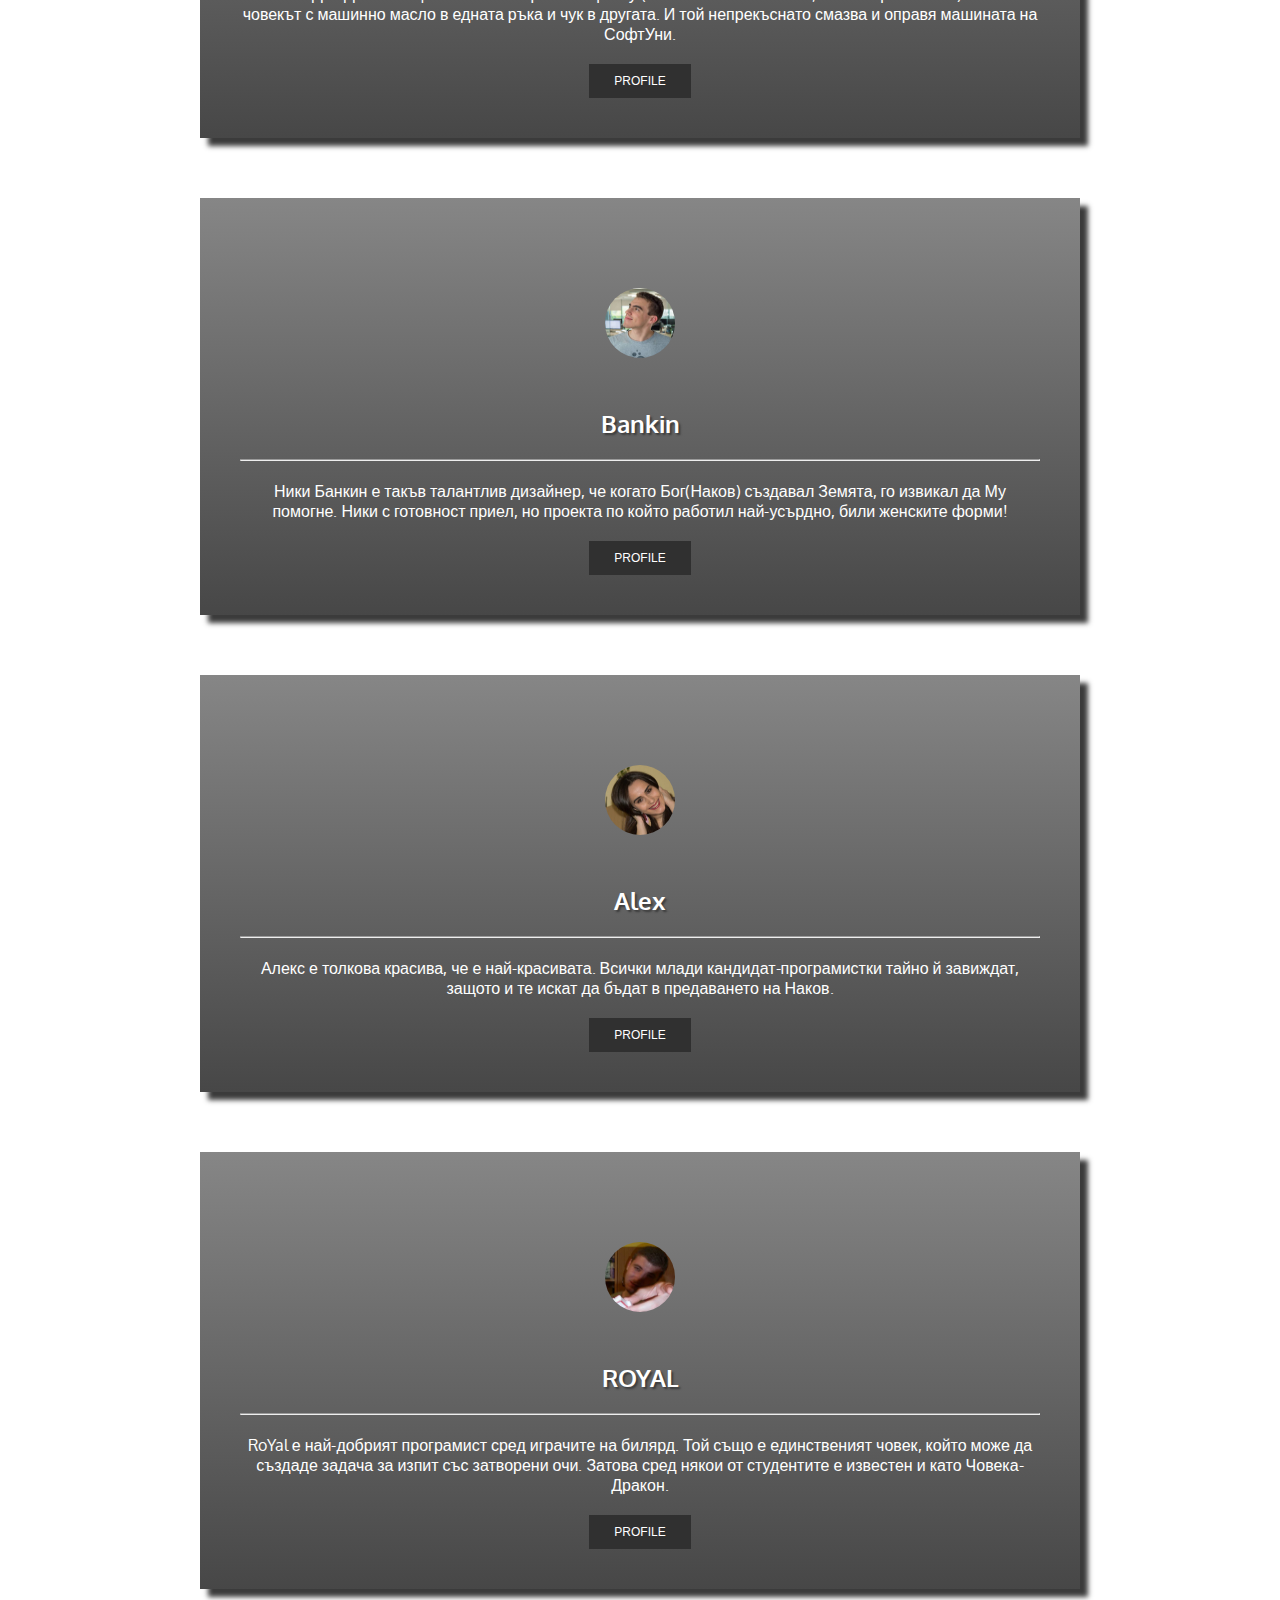
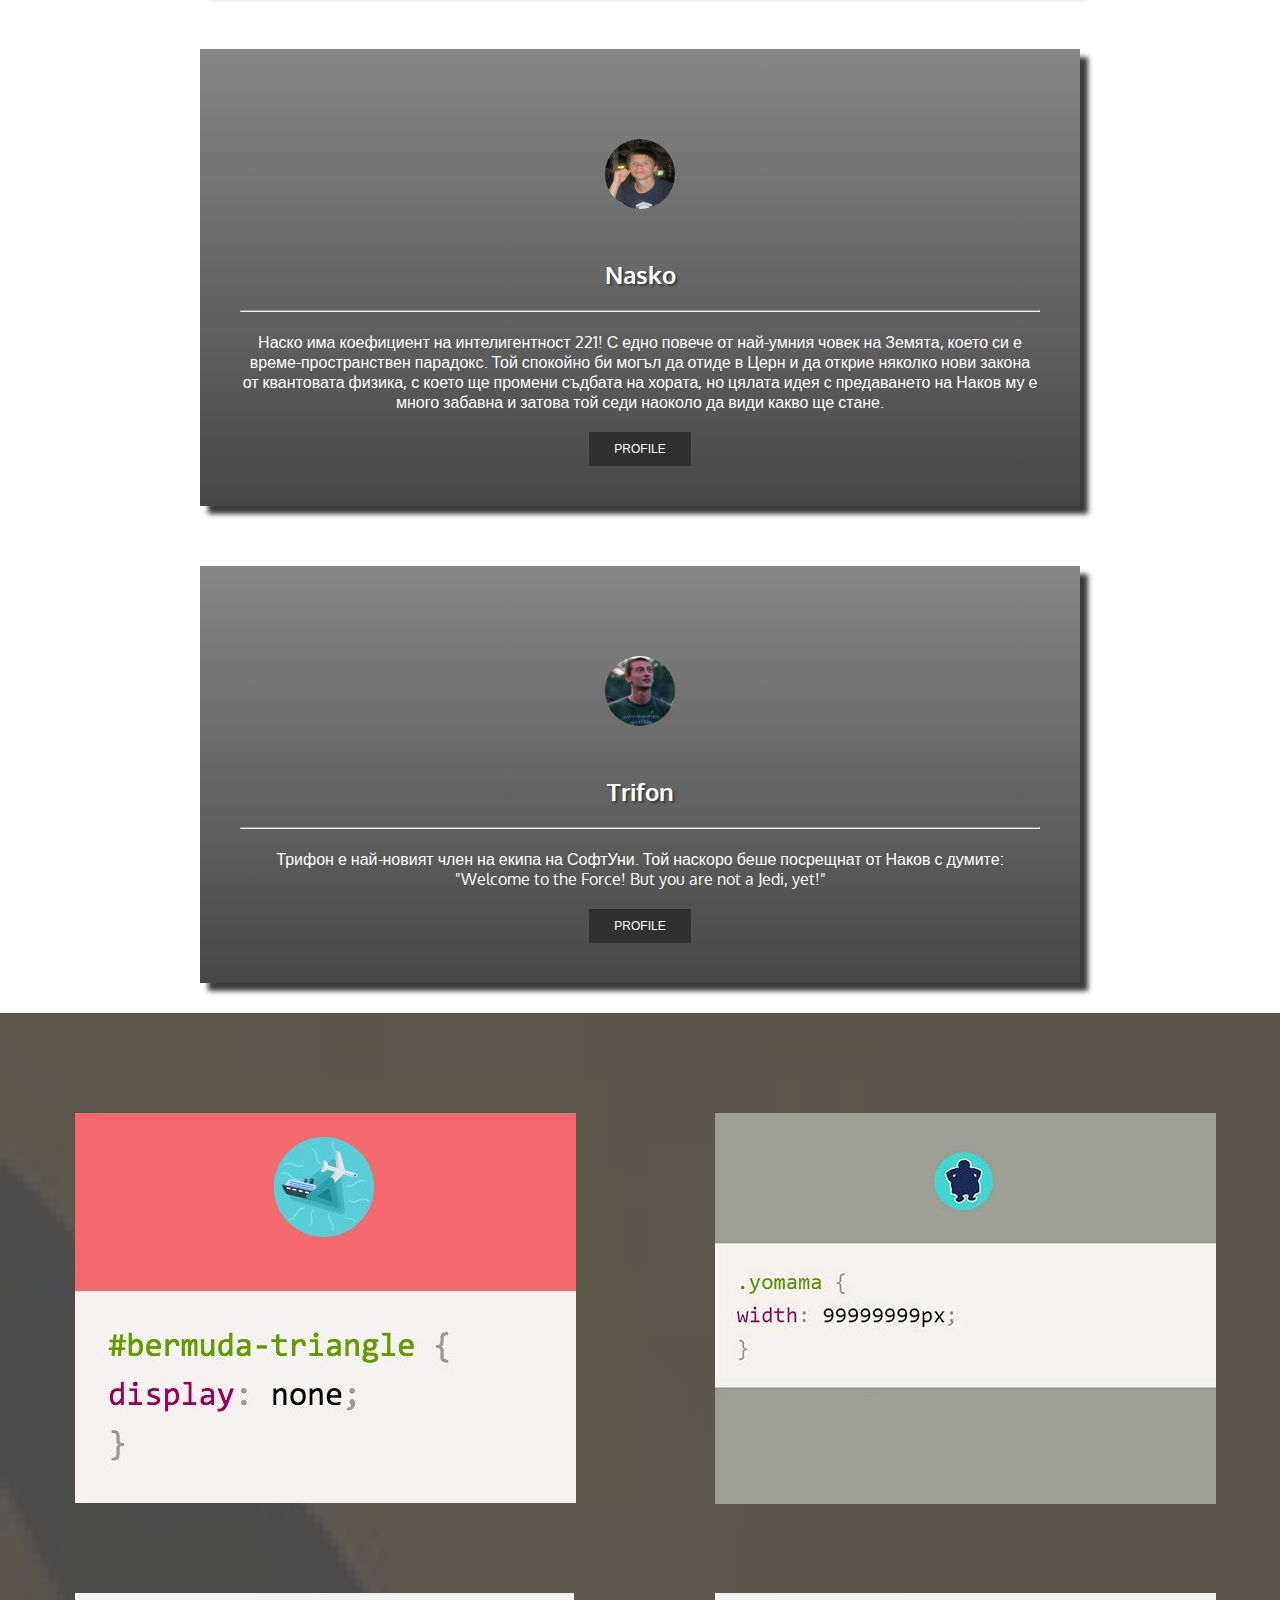
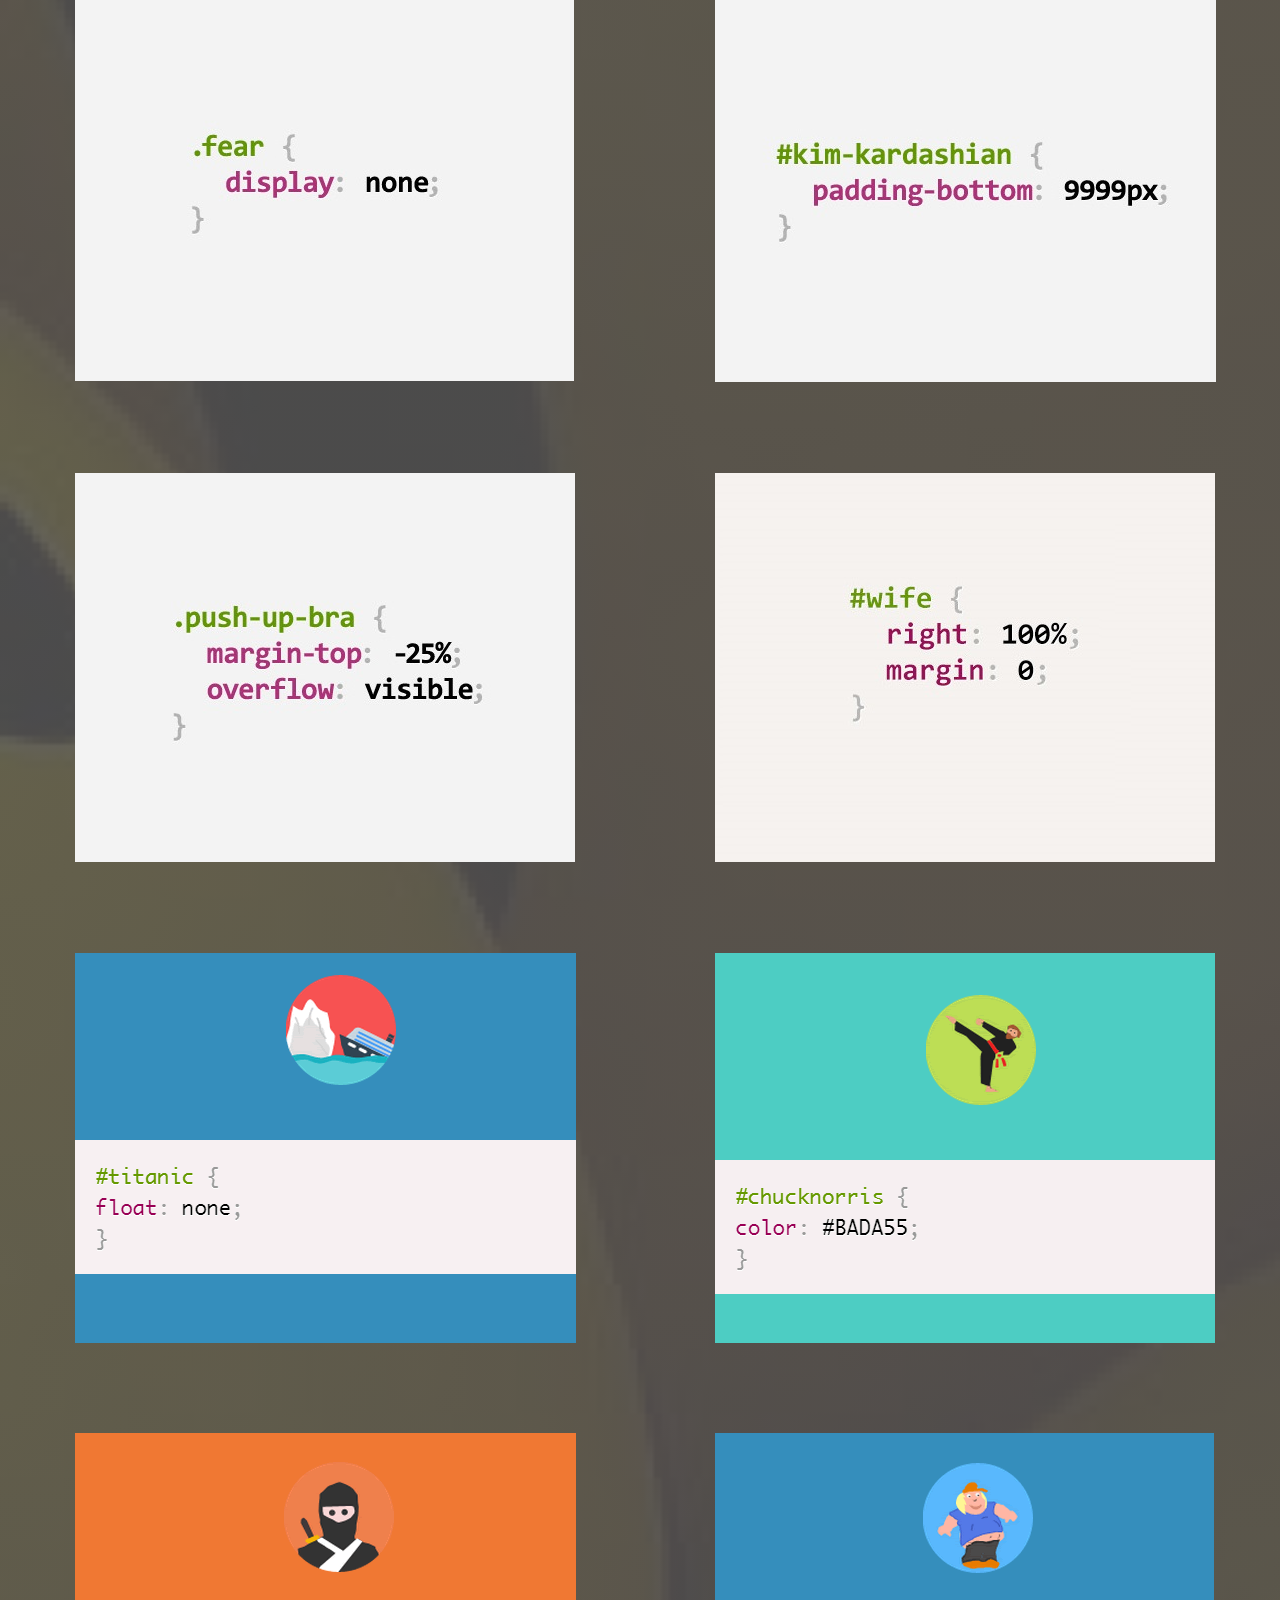
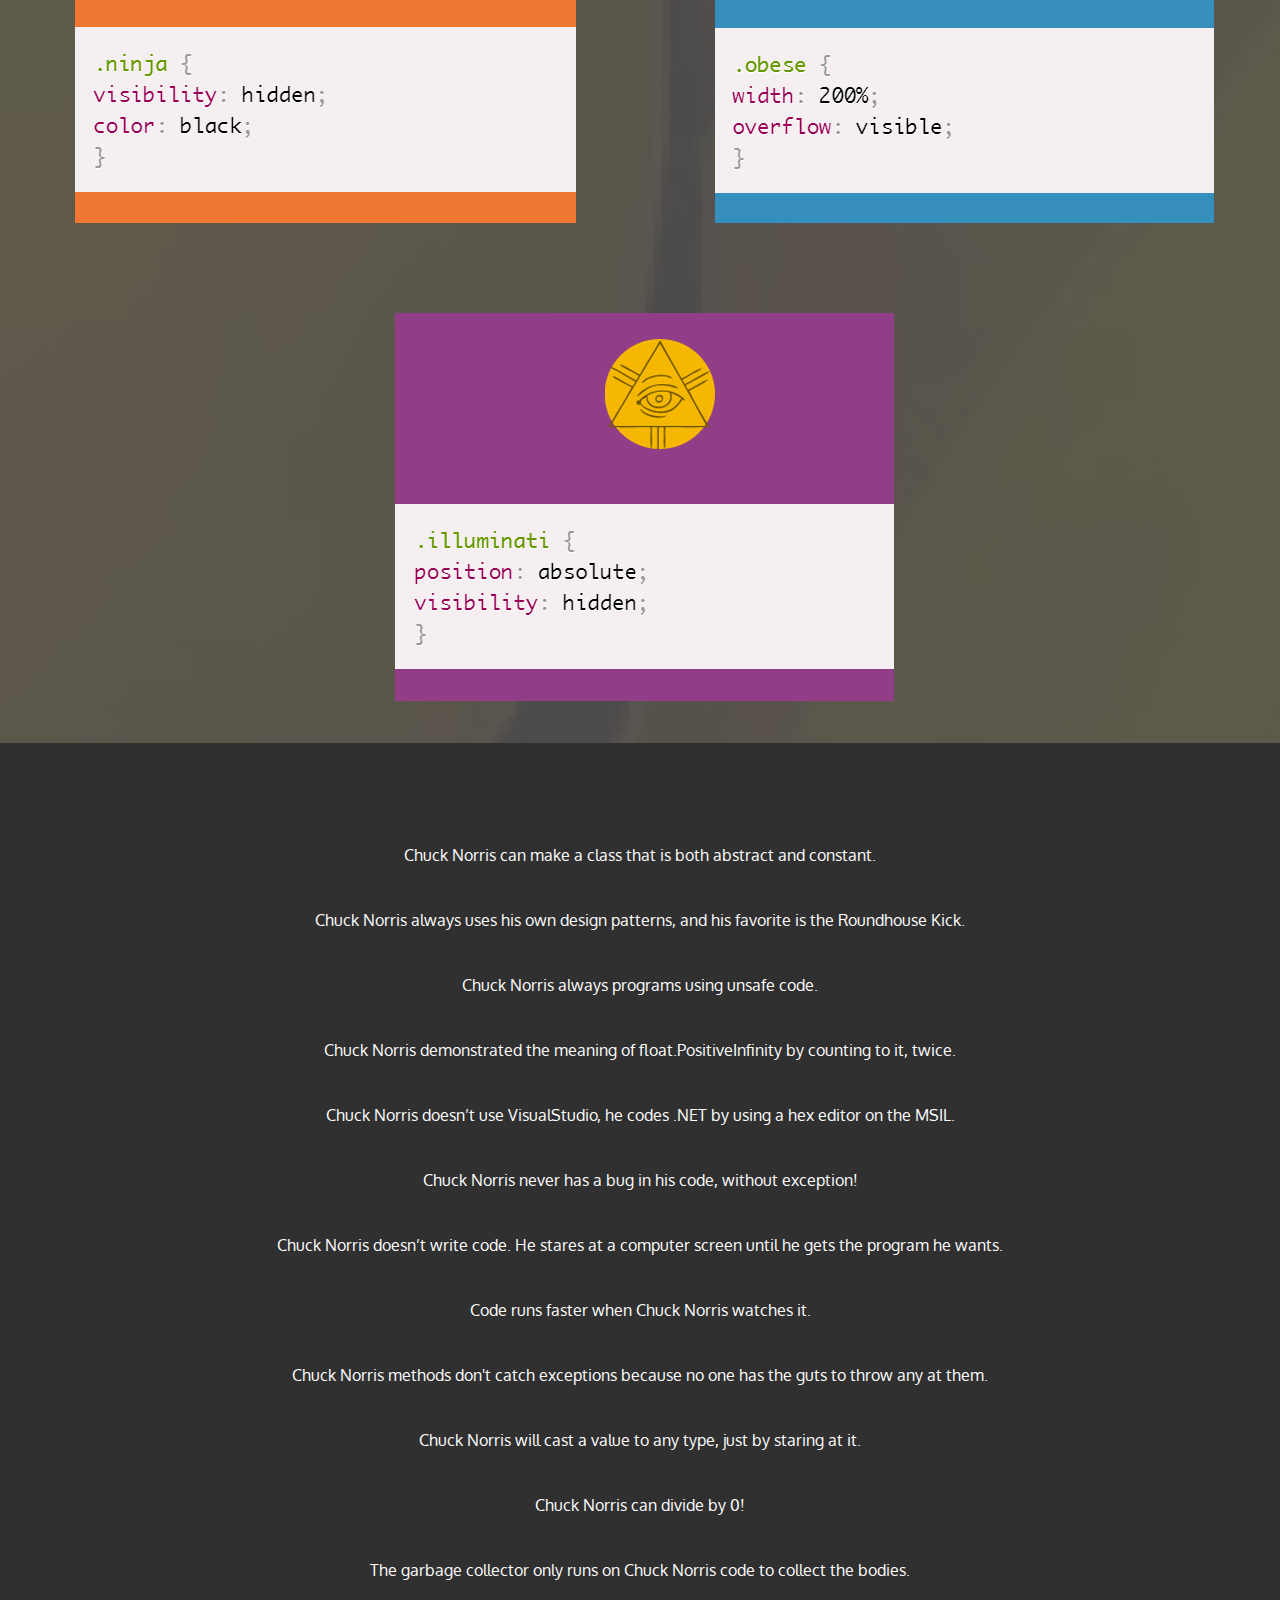
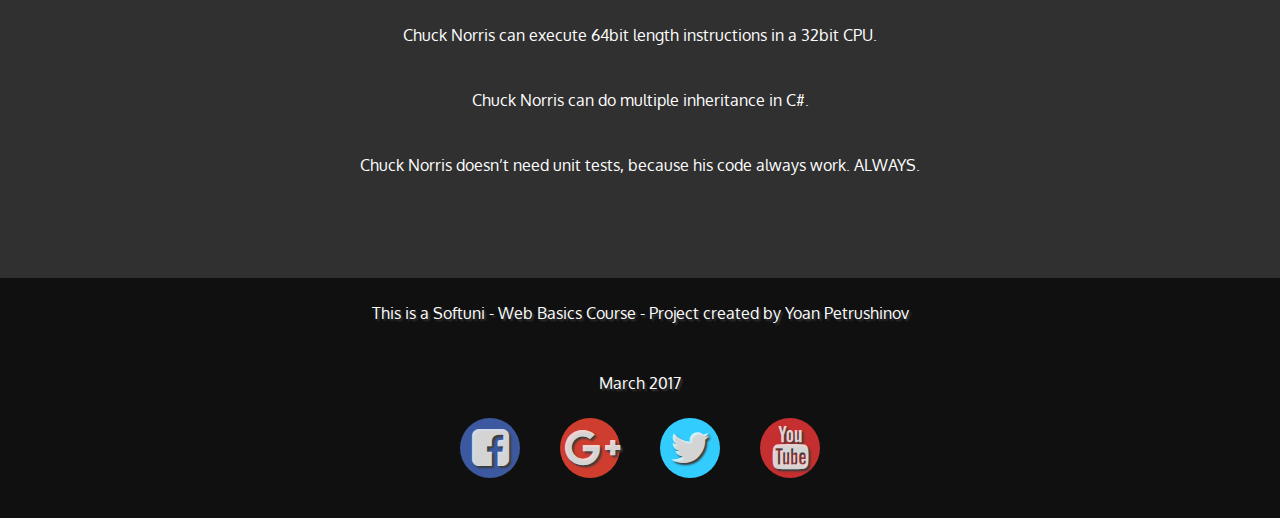
==== commit 43476b5b: "Edit" ====
--- a/PorgrammersJokes/programmers-jokes.html
+++ b/PorgrammersJokes/programmers-jokes.html
@@ -29,27 +29,27 @@
             </ul>
         </li>
         <li><a href="#">
-            <i class="fa fa-tags" aria-hidden="true"></i>
+            <i class="fa fa-info-circle" aria-hidden="true"></i>
             <span>About us</span>
         </a>
         <li><a href="#"><img src="images/others/softuni-code-wizard.png"/></a></li>
         <li><a href="#comedians">
-            <i class="fa fa-tags" aria-hidden="true"></i>
+            <i class="fa fa-users" aria-hidden="true"></i>
             <span>Comedians</span>
         </a>
         <li><a href="https://softuni.bg/trainings/courses">
-            <i class="fa fa-tags" aria-hidden="true"></i>
+             <i class="fa fa-university" aria-hidden="true"></i>
             <span>Funny courses</span>
         </a>
         <li><a href="https://softuni.bg/apply">
-            <i class="fa fa-tags" aria-hidden="true"></i>
+        <i class="fa fa-rocket" aria-hidden="true"></i>
             <span>Get started</span>
         </a>
     </ul>
 </header>
 
 <main>
-    <h1>Some graphic humour...</h1>
+    <h1>Image jokes</h1>
     <section id="jokes">
         <article class="jokes-images img-1">
             <h2>&#35 User experience</h2>
@@ -267,6 +267,12 @@
 <footer>
     <p>This is a Softuni - Web Basics Course - Project created by Yoan Petrushinov</p>
     <p>March 2017</p>
+    <div class="social-icons icon-circle icon-zoom list-unstyled list-inline">
+        <a href="" ><i class="fa fa-facebook-square" aria-hidden="true"></i></a>
+        <a href="" ><i class="fa fa-google-plus" aria-hidden="true"></i></a>
+        <a href="" ><i class="fa fa-twitter" aria-hidden="true"></i></a>
+        <a href="" ><i class="fa fa-youtube" aria-hidden="true"></i></a>
+    </div>
 </footer>
 <script src="scripts/nav-hide.js"></script>
 
--- a/PorgrammersJokes/styles/main.css
+++ b/PorgrammersJokes/styles/main.css
@@ -23,6 +23,7 @@
     transform: translateX(-50%);
     transition: top 0.1s ease-in-out;
     width: 100%;
+    z-index: 5;
 }
 .nav-up {
     top: -200px;
@@ -93,18 +94,23 @@
         }
 
 main{
-    margin-top: 20px;
-}
-    main h1{
+    max-width: 1600px;
+    margin: 0 auto;
+
+    background: linear-gradient(
+            rgba(83, 83, 83, 0.9),
+            rgba(83, 83, 83, 0.9)),
+    url(../images/others/Smiles-Smileys-Smile-Yellow-Balls-WallpapersByte-com-3840x2400.jpg);
+    background-size: cover;
+}
+    main > h1{
         text-align: center;
         font-size: 66px;
+        color: white;
+        padding-top: 30px;
     }
     main #jokes{
-        background: linear-gradient(
-                rgba(83, 83, 83, 0.9),
-                rgba(83, 83, 83, 0.9)),
-        url(../images/others/Smiles-Smileys-Smile-Yellow-Balls-WallpapersByte-com-3840x2400.jpg);
-        background-size: cover;
+
         display: flex;
         padding-left: 20px;
         max-width: 1600px;
@@ -119,6 +125,12 @@
             margin-right: 20px;
             box-shadow: 8px 8px 5px #3b3b3b;
             margin-bottom: 50px;
+            transition: all 0.5s;
+        }
+        #jokes .jokes-images:hover{
+            transform:scale(1.05);
+            background: rgb(83, 83, 83);
+            opacity: 1;
         }
         #jokes .jokes-images h2{
             font-family: Gidugu, sans-serif;
@@ -149,6 +161,10 @@
         flex-direction: column;
         align-items: center;
     }
+        main #comedians h1{
+            text-align: center;
+            font-size: 66px;
+        }
 
         #comedians .review{
             margin: 30px 20px;
@@ -163,12 +179,17 @@
             background: linear-gradient(to bottom, #868686 100%, #474747 100%) no-repeat center center;
             text-shadow: 2px 2px 2px #3b3b3b;
         }
+        #comedians .review:hover img{
+            transform: rotate(360deg) scale(2.2);
+        }
         #comedians img{
             display: block;
-            margin: 0 auto 20px;
-            width: 100%;
+            margin: 50px auto;
+            width: 70px;
+            height: 70px;
             max-width: 140px;
             border-radius: 50%;
+            transition: all 1s;
         }
         #comedians #name{
             margin-bottom: 20px;
@@ -179,7 +200,6 @@
         #comedians .description{
             margin-top: 20px;
             font-size: 16px;
-
         }
         #comedians .review a button{
             margin-top:20px;
@@ -249,22 +269,76 @@
     }
         #chuck-norris p{
             color: white;
-            margin: 30px;
+            margin: 40px;
             line-height: 25px;
+            transition: all 0.8s;
         }
         #chuck-norris p:hover{
             color: white;
-            margin: 30px;
-            font-size: 20px;
+            font-size: 18px;
+            color: #5bc0de;
         }
 
 
 
 footer{
     background: rgb(16, 16, 16);
-    height: 200px;
     color:white;
     text-shadow: 2px 2px 2px #3b3b3b;
-    line-height: 100px;
+    line-height: 70px;
     text-align: center;
-}+}
+    .social-icons{
+        display: flex;
+        justify-content: center;
+        padding-bottom: 40px;
+    }
+        .social-icons a{
+            margin: 0 20px;
+            padding: 0;
+        }
+
+        .social-icons .fa {
+            font-size: 1.8em;
+        }
+
+        .social-icons .fa {
+            padding: 5px;
+            width: 50px;
+            height: 50px;
+            line-height: 50px;
+            text-align: center;
+            color: #FFF;
+            color: rgba(255, 255, 255, 0.8);
+            -webkit-transition: all 0.3s ease-in-out;
+            -moz-transition: all 0.3s ease-in-out;
+            -ms-transition: all 0.3s ease-in-out;
+            -o-transition: all 0.3s ease-in-out;
+            transition: all 0.3s ease-in-out;
+        }
+
+        .social-icons.icon-circle .fa{
+            border-radius: 50%;
+        }
+
+        .social-icons .fa:hover, .social-icons .fa:active {
+            color: #FFF;
+            -webkit-box-shadow: 1px 1px 3px #333;
+            -moz-box-shadow: 1px 1px 3px #333;
+            box-shadow: 1px 1px 3px #333;
+        }
+        .social-icons.icon-zoom .fa:hover, .social-icons.icon-zoom .fa:active {
+            -webkit-transform: scale(1.1);
+            -moz-transform: scale(1.1);
+            -ms-transform: scale(1.1);
+            -o-transform: scale(1.1);
+            transform: scale(1.1);
+        }
+
+        .social-icons .fa-facebook,.social-icons .fa-facebook-square{background-color:#3C599F;}
+
+        .social-icons .fa-google-plus,.social-icons .fa-google-plus-square{background-color:#CF3D2E;}
+
+        .social-icons .fa-twitter,.social-icons .fa-twitter-square{background-color:#32CCFE;}
+
+        .social-icons .fa-youtube,.social-icons .fa-youtube-play,.social-icons .fa-youtube-square{background-color:#C52F30;}
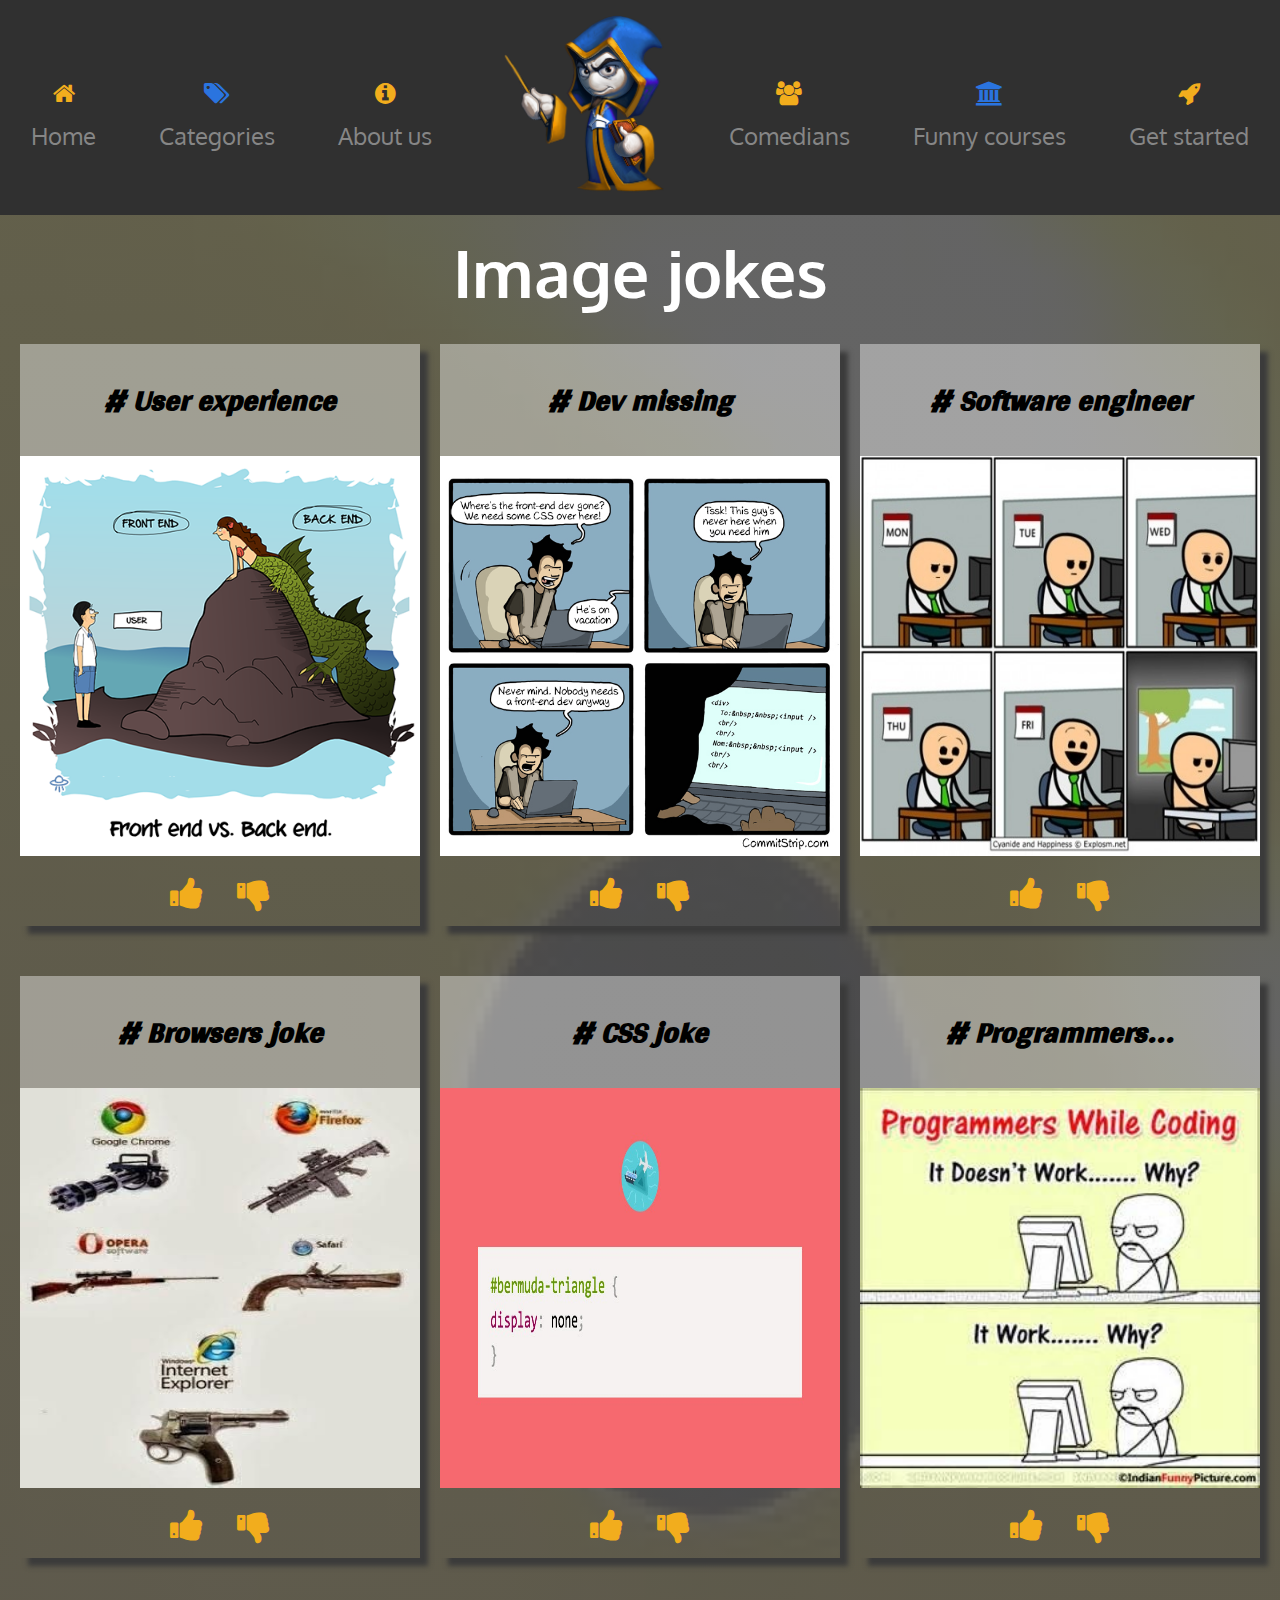
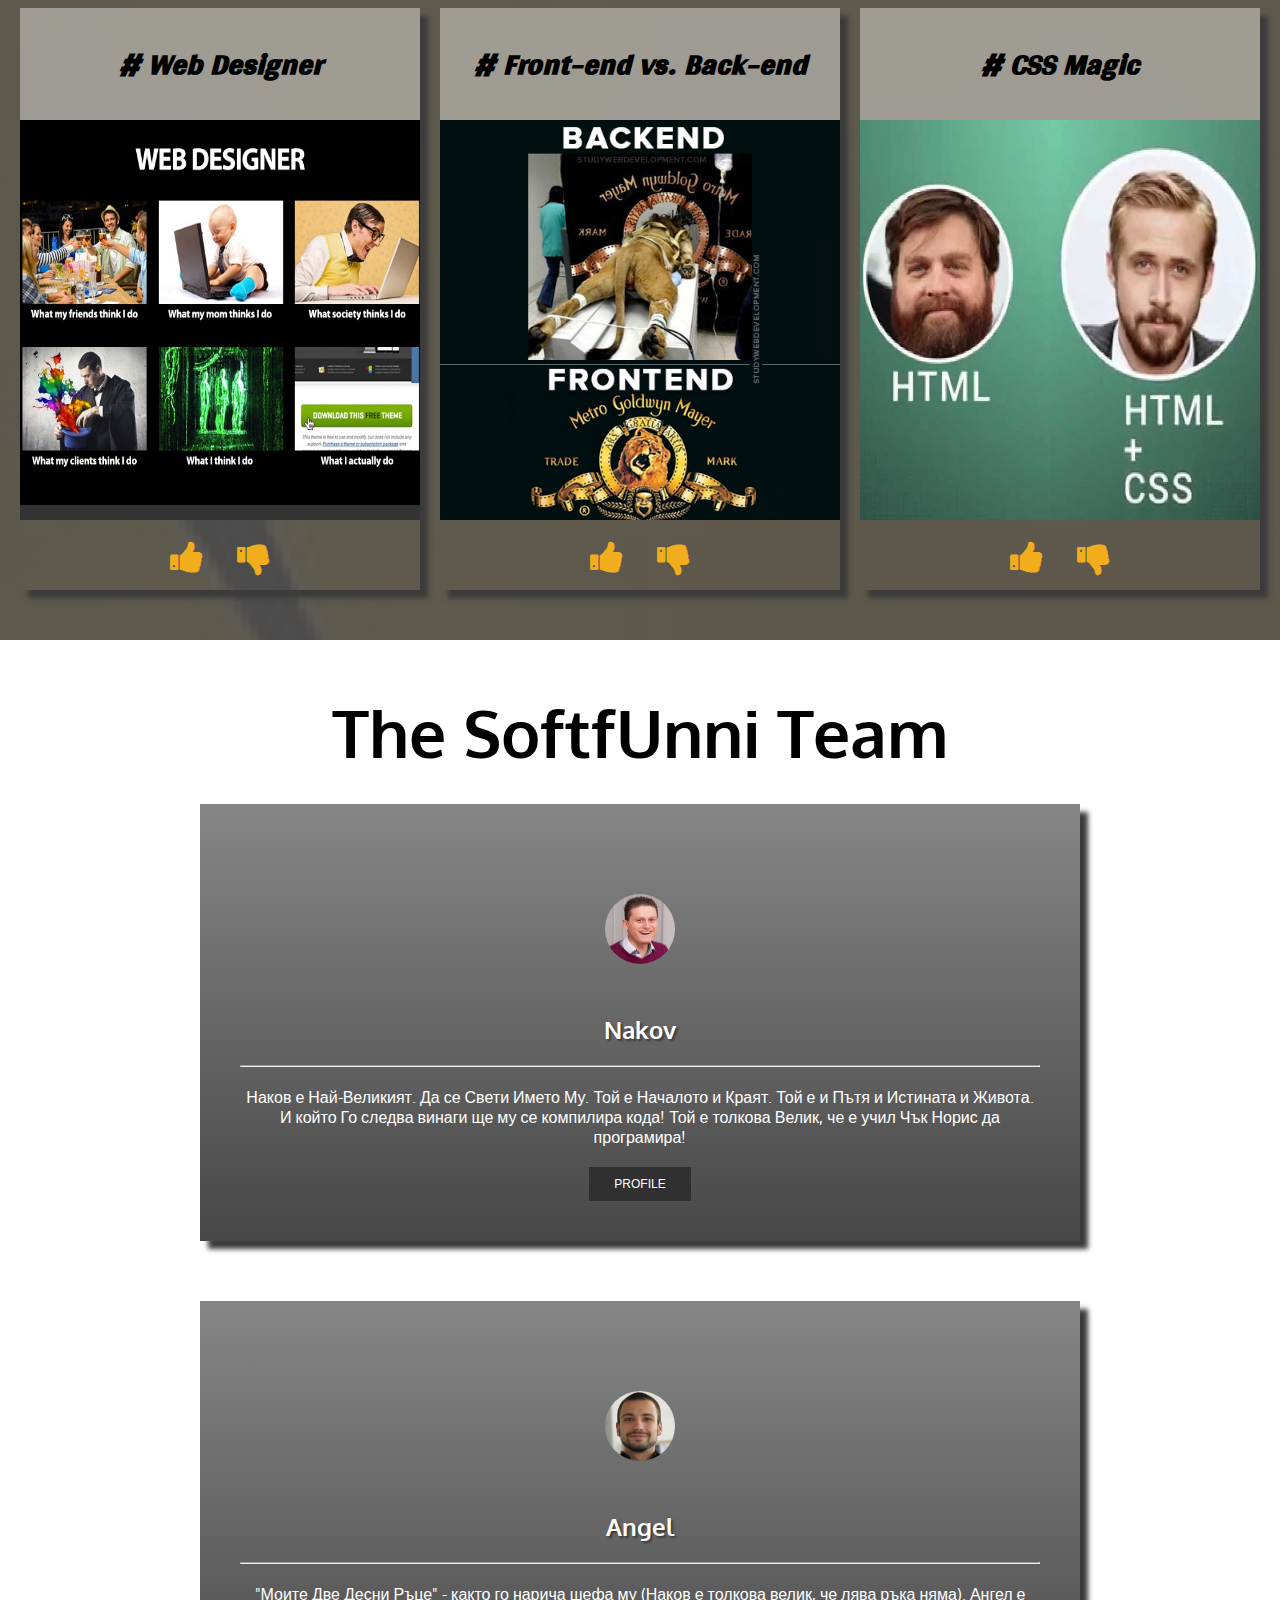
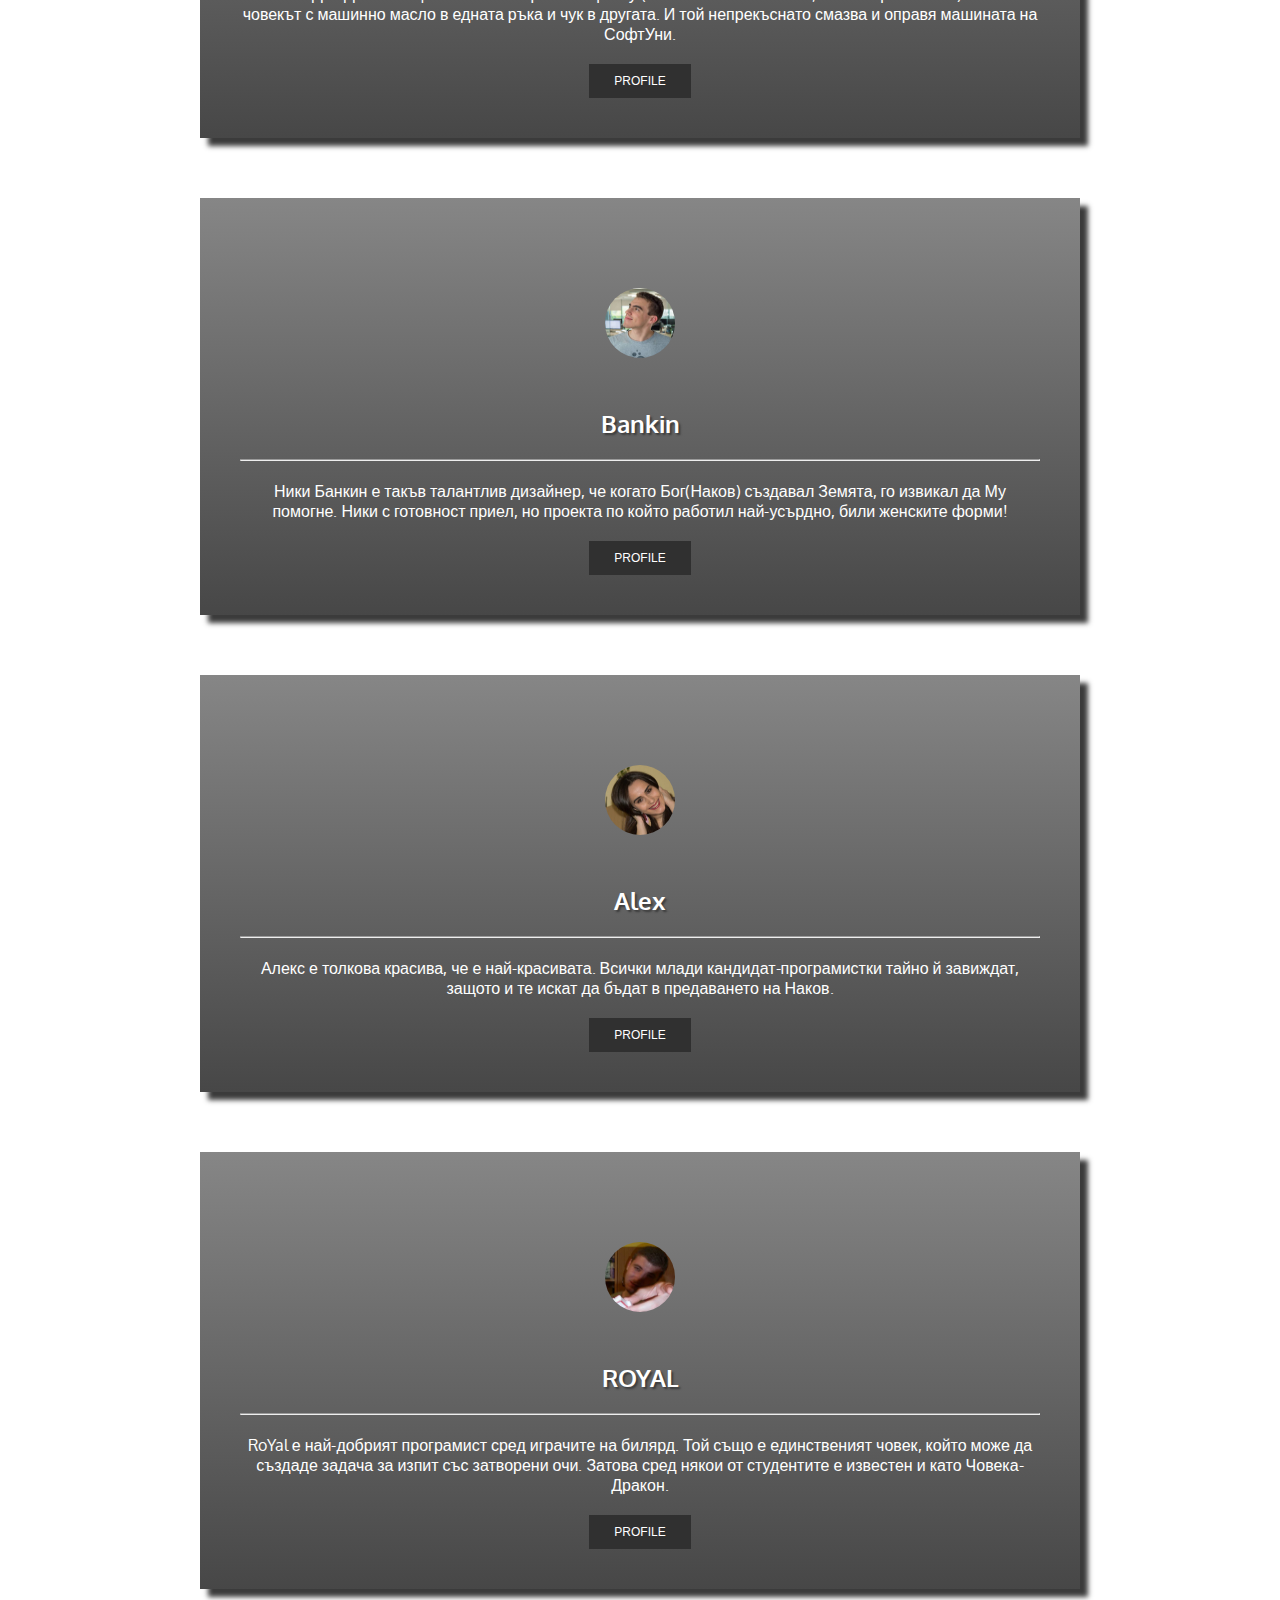
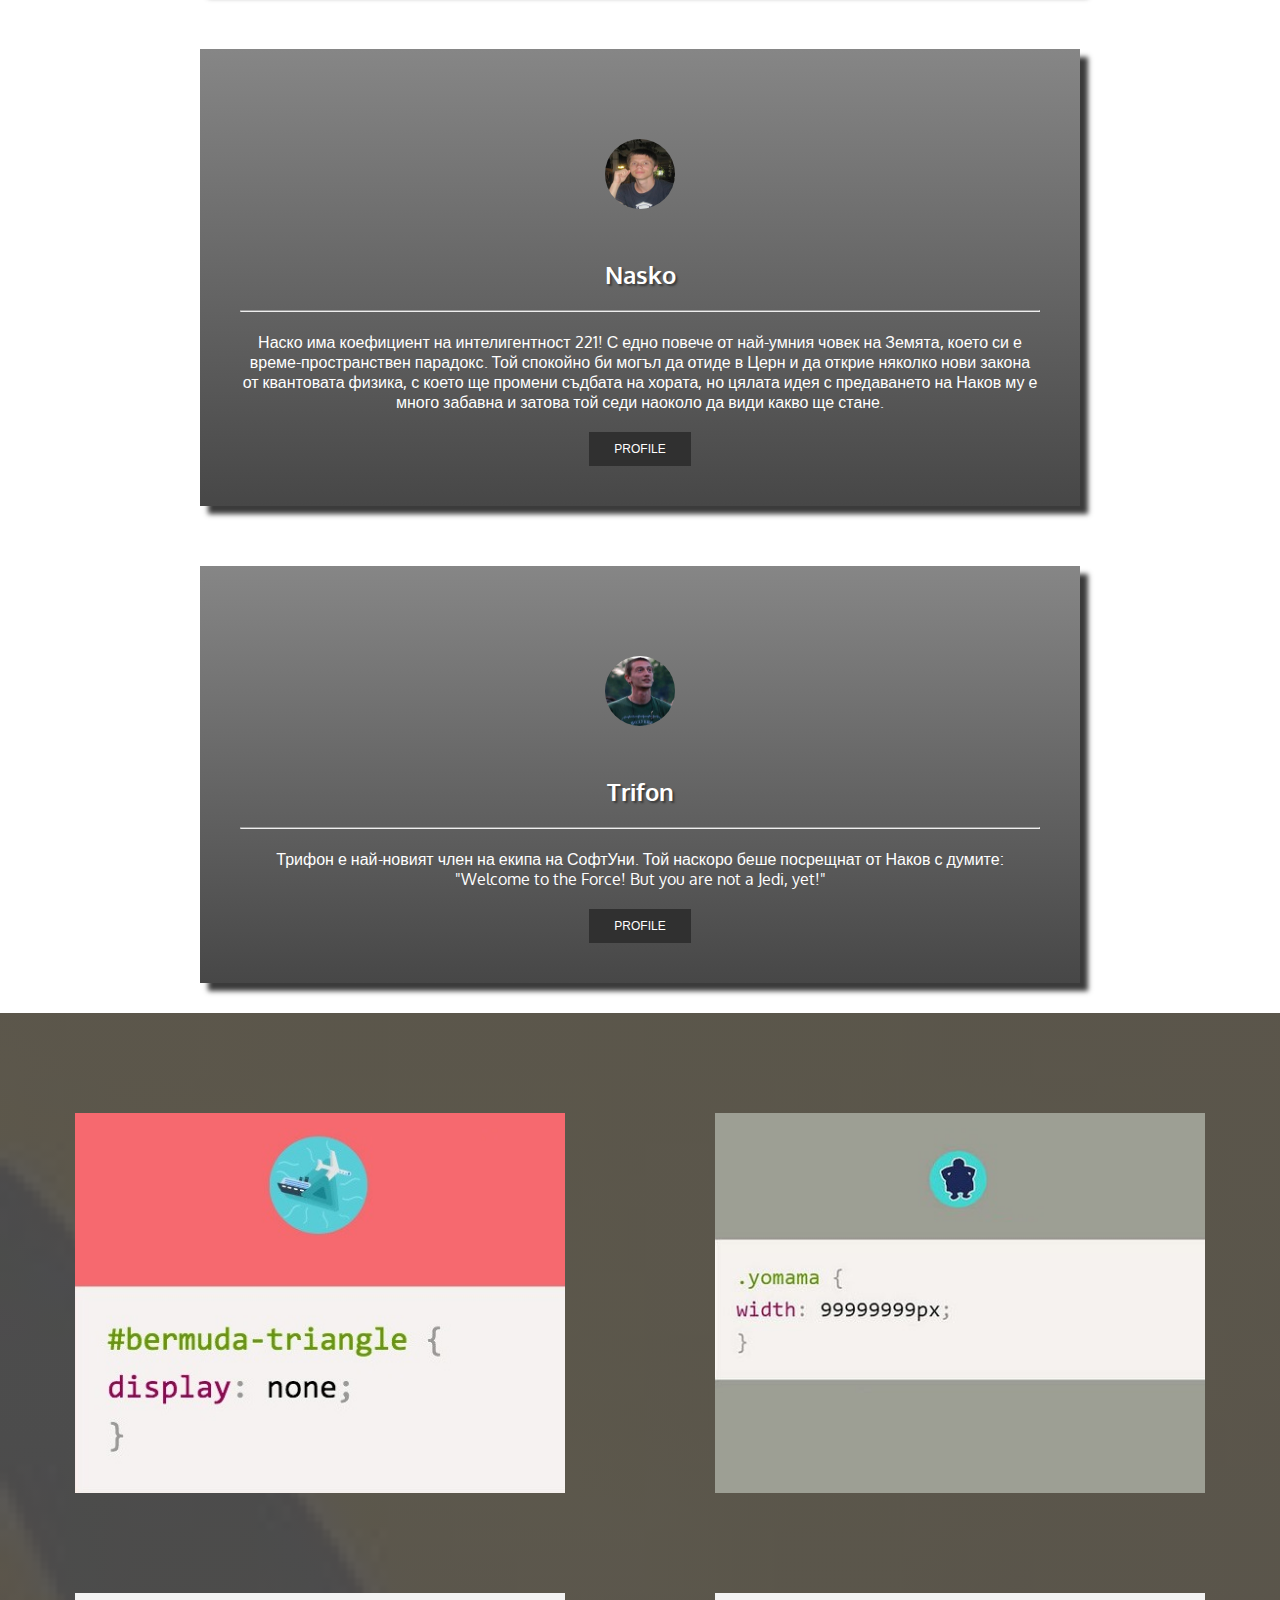
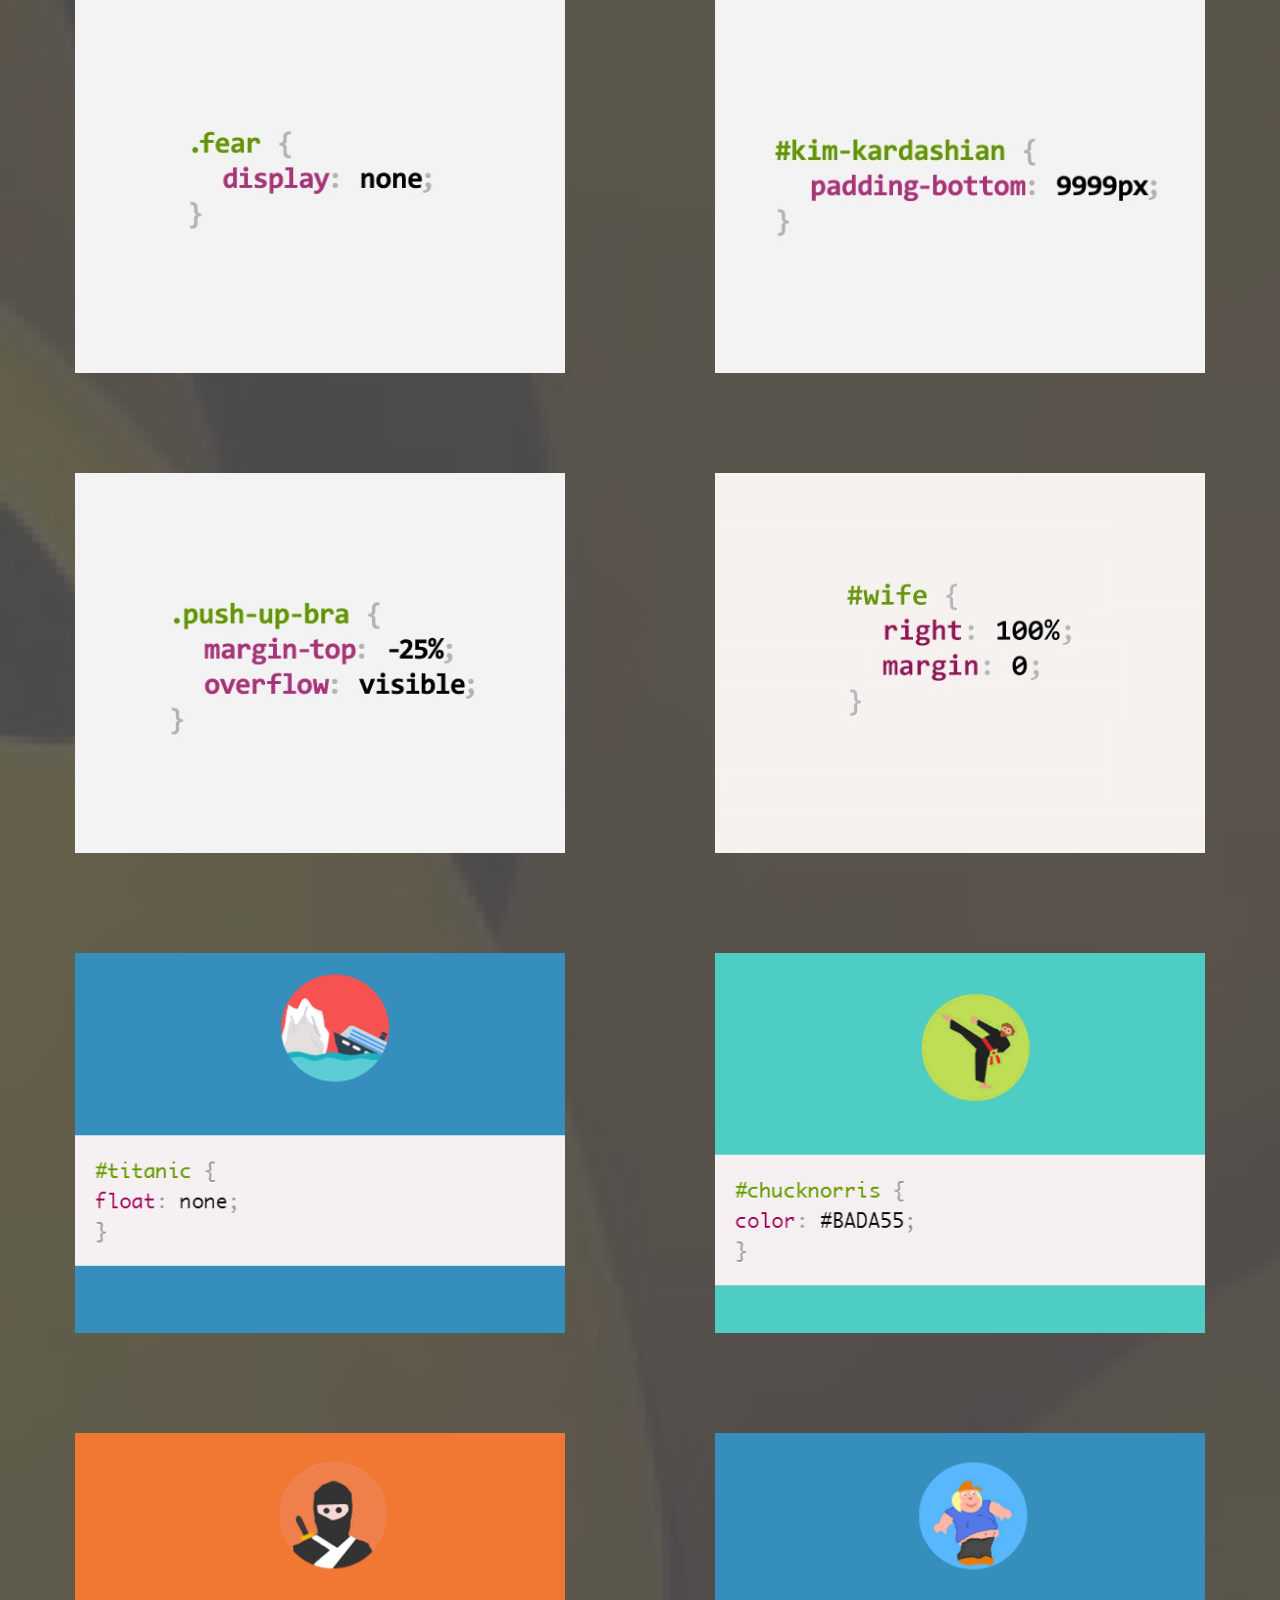
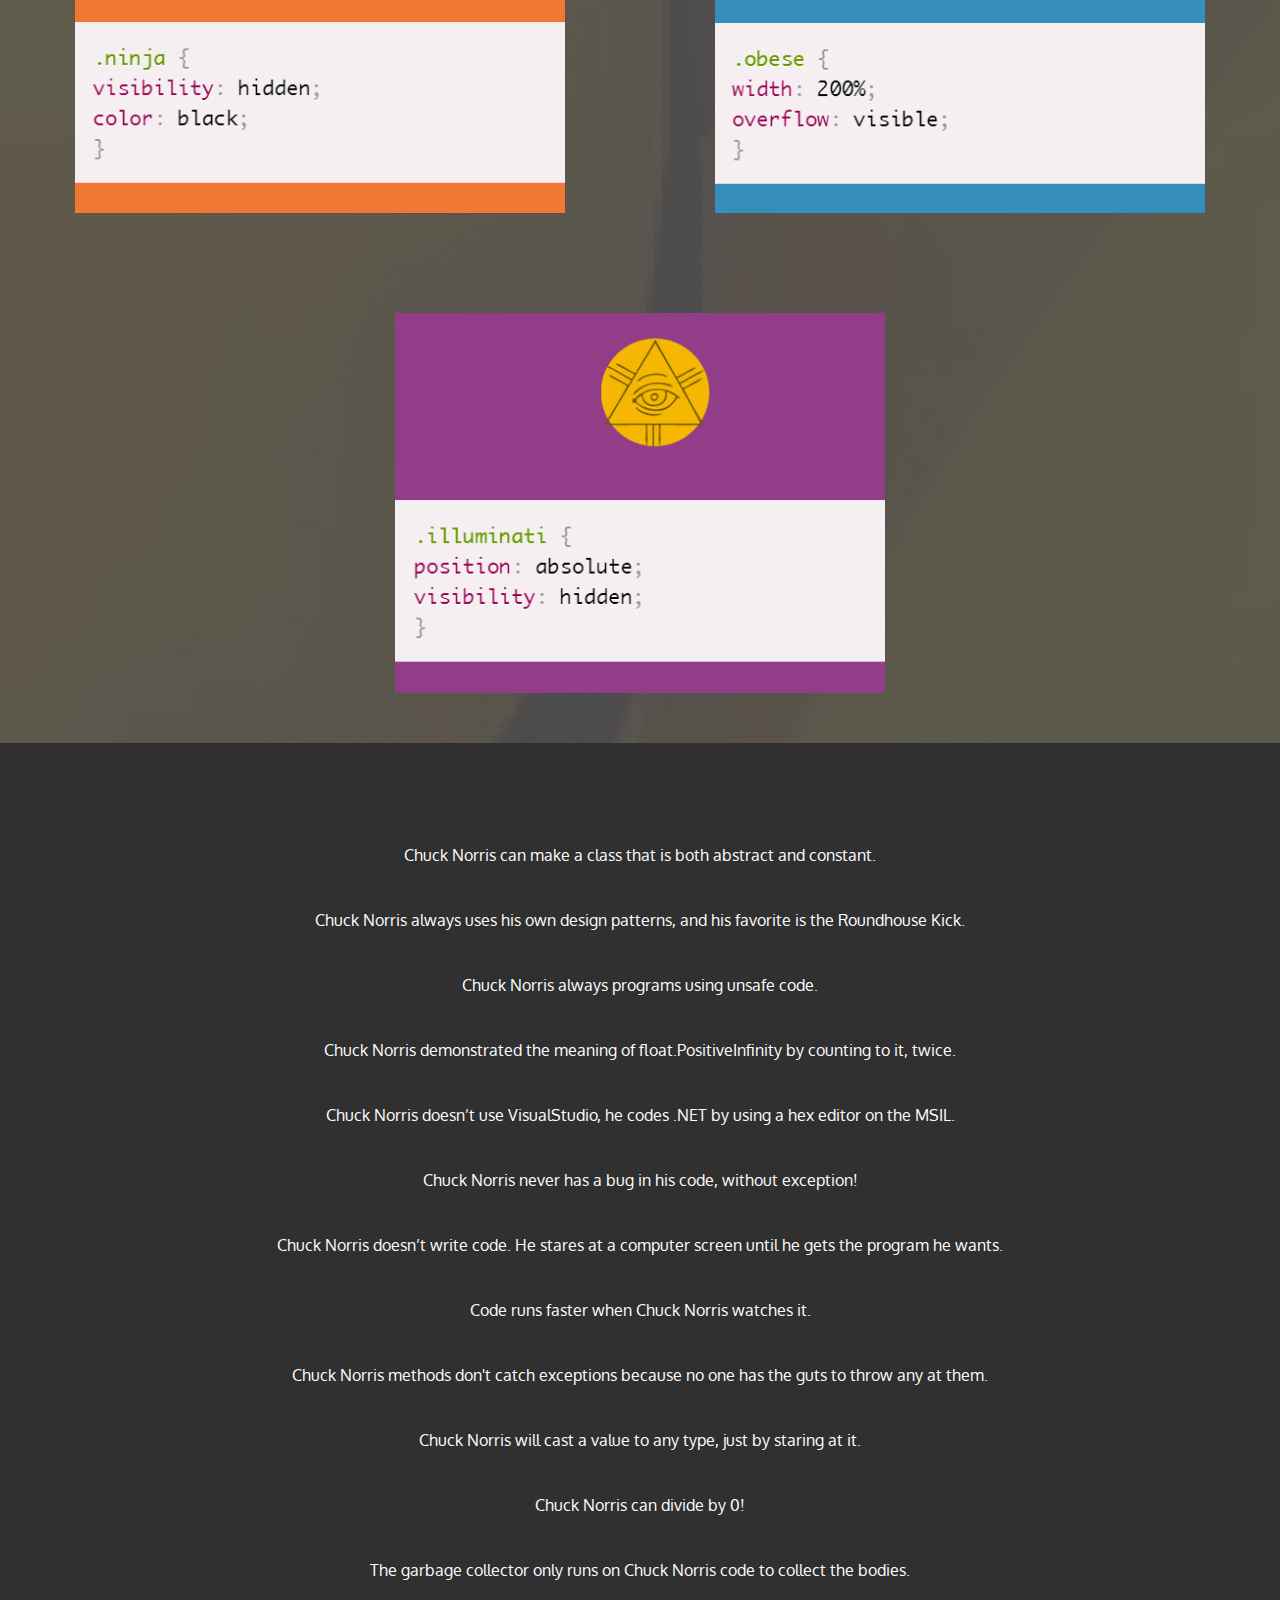
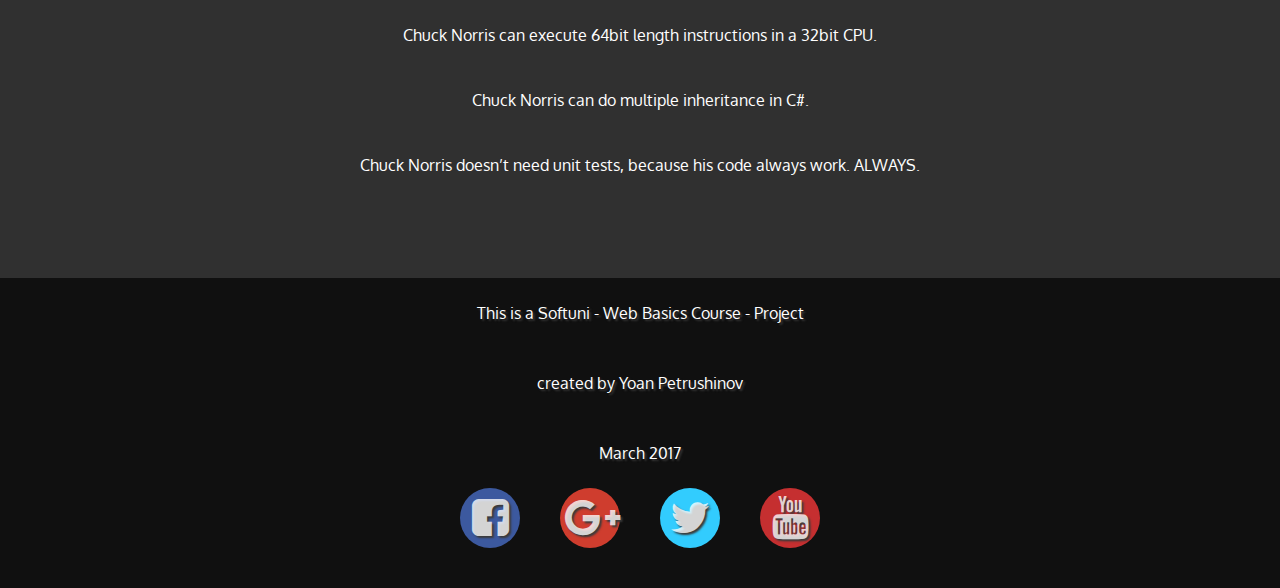
==== commit fd338077: "More responsive" ====
--- a/PorgrammersJokes/programmers-jokes.html
+++ b/PorgrammersJokes/programmers-jokes.html
@@ -6,11 +6,12 @@
     <title>Programmers Jokes</title>
     <script src="scripts/jquery-3.1.1.js"></script>
     <link rel="stylesheet" href="styles/main.css">
+    <link rel="stylesheet" href="styles/media-queries.css">
 </head>
 <body>
 
 <header class="nav-down">
-    <ul>
+    <ul id="menu-large">
         <li>
             <a href="#">
                 <i class="fa fa-home" aria-hidden="true"></i>
@@ -22,6 +23,7 @@
                 <i class="fa fa-tags" aria-hidden="true"></i>
                 <span>Categories</span>
             </a>
+
             <ul class="drop-ul">
                 <li><a href="#jokes">Graphic</a></li>
                 <li><a href="#css-jokes">CSS</a></li>
@@ -32,20 +34,47 @@
             <i class="fa fa-info-circle" aria-hidden="true"></i>
             <span>About us</span>
         </a>
-        <li><a href="#"><img src="images/others/softuni-code-wizard.png"/></a></li>
+        </li>
+        <li id="logo"><a href="#"><img src="images/others/softuni-code-wizard.png"/></a></li>
         <li><a href="#comedians">
             <i class="fa fa-users" aria-hidden="true"></i>
             <span>Comedians</span>
         </a>
+        </li>
         <li><a href="https://softuni.bg/trainings/courses">
-             <i class="fa fa-university" aria-hidden="true"></i>
+            <i class="fa fa-university" aria-hidden="true"></i>
             <span>Funny courses</span>
         </a>
+        </li>
         <li><a href="https://softuni.bg/apply">
-        <i class="fa fa-rocket" aria-hidden="true"></i>
+            <i class="fa fa-rocket" aria-hidden="true"></i>
             <span>Get started</span>
         </a>
+        </li>
     </ul>
+    
+    <ul id="menu-small">
+        <li id="categories">
+            <a href="#">
+                Categories
+            </a>
+            <ul class="drop-ul">
+                <li><a href="#jokes">Graphic</a></li>
+                <li><a href="#css-jokes">CSS</a></li>
+                <li><a href="#chuck-norris">Chuck Norris</a></li>
+            </ul>
+        </li>
+        <li><a href="#comedians">
+            Comedians
+        </a></li>
+        <li><a href="https://softuni.bg/trainings/courses">
+            Funny Courses
+        </a></li>
+        <li><a href="https://softuni.bg/apply">
+            Get Started
+        </a></li>
+    </ul>
+
 </header>
 
 <main>
@@ -146,7 +175,7 @@
                 Той е Началото и Краят. Той е и Пътя и Истината и Живота.
                 И който Го следва винаги ще му се компилира кода! Той е толкова Велик, че е учил Чък Норис да
                 програмира!</p>
-            <a href="#">
+            <a href="https://softuni.bg/users/profile/show/nakov">
                 <button>Profile</button>
             </a>
         </article>
@@ -158,7 +187,7 @@
             <p class="description">"Моите Две Десни Ръце" - както го нарича шефа му (Наков е толкова велик, че лява ръка
                 няма). Ангел е човекът с машинно масло в едната ръка и чук в другата. И той непрекъснато смазва и оправя
                 машината на СофтУни.</p>
-            <a href="#">
+            <a href="https://softuni.bg/users/profile/show/achebg">
                 <button>Profile</button>
             </a>
         </article>
@@ -170,7 +199,7 @@
             <p class="description">Ники Банкин е такъв талантлив дизайнер, че когато Бог(Наков) създавал Земята, го
                 извикал да Му помогне. Ники с готовност приел, но проекта по който работил най-усърдно, били женските
                 форми!</p>
-            <a href="#">
+            <a href="https://softuni.bg/users/profile/show/nikbikbank">
                 <button>Profile</button>
             </a>
         </article>
@@ -181,7 +210,7 @@
             <hr>
             <p class="description">Алекс е толкова красива, че е най-красивата. Всички млади кандидат-програмистки тайно
                 й завиждат, защото и те искат да бъдат в предаването на Наков.</p>
-            <a href="#">
+            <a href="https://softuni.bg/users/profile/show/alexandra.svilarova">
                 <button>Profile</button>
             </a>
         </article>
@@ -193,7 +222,7 @@
             <p class="description">RoYal е най-добрият програмист сред играчите на билярд. Той също е единственият
                 човек, който може да създаде задача за изпит със затворени очи. Затова сред някои от студентите е
                 известен и като Човека-Дракон.</p>
-            <a href="#">
+            <a href="https://softuni.bg/users/profile/show/royal">
                 <button>Profile</button>
             </a>
         </article>
@@ -206,7 +235,7 @@
                 Земята, което си е време-пространствен парадокс. Той спокойно би могъл да отиде в Церн и да открие
                 няколко нови закона от квантовата физика, с което ще промени съдбата на хората, но цялата идея с
                 предаването на Наков му е много забавна и затова той седи наоколо да види какво ще стане.</p>
-            <a href="#">
+            <a href="https://softuni.bg/users/profile/show/a_rusenov">
                 <button>Profile</button>
             </a>
         </article>
@@ -218,7 +247,7 @@
             <p class="description">Трифон е най-новият член на екипа на СофтУни. Той наскоро беше посрещнат от Наков с
                 думите:
                 "Welcome to the Force! But you are not a Jedi, yet!"</p>
-            <a href="#">
+            <a href="https://softuni.bg/users/profile/show/trifonapov">
                 <button>Profile</button>
             </a>
         </article>
@@ -265,13 +294,14 @@
 </main>
 
 <footer>
-    <p>This is a Softuni - Web Basics Course - Project created by Yoan Petrushinov</p>
+    <p>This is a Softuni - Web Basics Course - Project</p>
+    <p>created by Yoan Petrushinov</p>
     <p>March 2017</p>
     <div class="social-icons icon-circle icon-zoom list-unstyled list-inline">
-        <a href="" ><i class="fa fa-facebook-square" aria-hidden="true"></i></a>
-        <a href="" ><i class="fa fa-google-plus" aria-hidden="true"></i></a>
-        <a href="" ><i class="fa fa-twitter" aria-hidden="true"></i></a>
-        <a href="" ><i class="fa fa-youtube" aria-hidden="true"></i></a>
+        <a href=""><i class="fa fa-facebook-square" aria-hidden="true"></i></a>
+        <a href=""><i class="fa fa-google-plus" aria-hidden="true"></i></a>
+        <a href=""><i class="fa fa-twitter" aria-hidden="true"></i></a>
+        <a href=""><i class="fa fa-youtube" aria-hidden="true"></i></a>
     </div>
 </footer>
 <script src="scripts/nav-hide.js"></script>
--- a/PorgrammersJokes/styles/main.css
+++ b/PorgrammersJokes/styles/main.css
@@ -21,76 +21,82 @@
     top: 0;
     left: 50%;
     transform: translateX(-50%);
-    transition: top 0.1s ease-in-out;
+    transition: top 0.2s ease-in-out;
     width: 100%;
     z-index: 5;
 }
 .nav-up {
-    top: -200px;
-}
-    ul{
+    top: -216px;
+}
+
+.nav-down  #menu-large{
+    position: relative;
+}
+    #menu-large{
         display: flex;
         list-style: none;
         justify-content: space-around;
         align-items: center;
     }
-        li:hover:nth-child(even) a{
-            border-bottom: 3px solid rgb(42, 116, 223);
-            color:white;
-        }
-        li:hover:nth-child(odd) a{
-            border-bottom: 3px solid rgb(242, 173, 29);
-            color:white;
-        }
-        li:hover:nth-child(4) a{
-            border-bottom: none;
-        }
-            header img{
-                max-width: 180px;
-                max-height: 180px;
-            }
-            a{
-                color: #868686;
-                text-decoration: none;
-                font-size: 24px;
-            }
-            .fa{
-                display: block;
-                text-align: center;
-                padding: 15px;
-                color: rgb(242, 173, 29);
-            }
-        .nav-down  ul{
-            position: relative;
-        }
-        li:nth-child(even) .fa{
-            color: rgb(42, 116, 223);
-        }
-        li:nth-child(odd) .fa{
-            color: rgb(242, 173, 29);
-        }
-        .nav-down ul ul{
-            display: none;
-            position: absolute;
-        }
-        .nav-down ul li:hover > ul{
-            display: inline-block;
-            background: rgb(48, 48, 48);
-            height: 250px;
-        }
-        .nav-down ul ul li{
-            width:170px;
-            position: relative;
+    li:hover:nth-child(even) a{
+        border-bottom: 3px solid rgb(42, 116, 223);
+        color:white;
+    }
+    li:hover:nth-child(odd) a{
+        border-bottom: 3px solid rgb(242, 173, 29);
+        color:white;
+    }
+    li:hover:nth-child(4) a{
+        border-bottom: none;
+    }
+    header img{
+        max-width: 180px;
+        max-height: 180px;
+    }
+    a{
+        color: #868686;
+        text-decoration: none;
+        font-size: 24px;
+    }
+    .fa{
+        display: block;
+        text-align: center;
+        padding: 15px;
+        color: rgb(242, 173, 29);
+    }
+    li:nth-child(even) .fa{
+        color: rgb(42, 116, 223);
+    }
+    .nav-down #menu-large ul{
+        display: none;
+        position: absolute;
+    }
+    .nav-down #menu-large li:hover > ul{
+        display: inline-block;
+        background: rgb(48, 48, 48);
+        height: auto;
+    }
+    .nav-down #menu-large ul li{
+        width:170px;
+        position: relative;
+        display: block;
+        padding-right: 20px;
+        margin: 10px;
+        top:12px;
+        left:47px;
+    }
+    .nav-down #menu-large ul li:hover a{
+        border-bottom: none;
+        color: #868686;
+    }
+    #menu-small{
+        list-style: none;
+        text-align: center;
+        display: none;
+    }
+        #menu-small li{
             display: block;
-            padding-right: 20px;
-            margin: 10px;
-            top:12px;
-            left:47px;
-
-        }
-        .nav-down ul ul li:hover a{
-            border-bottom: none;
-            color: #868686;
+            text-align: center;
         }
 
 main{
@@ -220,15 +226,17 @@
         flex-wrap: wrap;
         justify-content: space-around;
     }
+
         .css-img{
+            margin: 50px;
             width: 490px;
             height: 380px;
-            margin: 50px;
+        }
+        .css-img img{
+            height: 100%;
+            width: 100%;
         }
         .css-img:hover{
-            width: 490px;
-            height: 380px;
-            margin: 50px;
             box-shadow: 18px 18px 5px #000000;
         }
 
@@ -274,7 +282,6 @@
             transition: all 0.8s;
         }
         #chuck-norris p:hover{
-            color: white;
             font-size: 18px;
             color: #5bc0de;
         }
--- a/PorgrammersJokes/styles/media-queries.css
+++ b/PorgrammersJokes/styles/media-queries.css
@@ -0,0 +1,247 @@
+@media screen and (max-width: 1024px){
+    header{
+        padding-top: 0;
+    }
+    .nav-up {
+        top: -200px;
+    }
+    ul{
+        align-items: flex-start;
+        flex-direction: column;
+        flex-wrap: wrap;
+        height: 100%;
+    }
+    header>ul>li{
+        align-self: center;
+    }
+    header #logo{
+        display: flex;
+        flex-basis: 100%;
+    }
+    header #logo a{
+        display: block;
+        margin: auto;
+        box-sizing:border-box;
+    }
+    header #logo img{
+        display: block;
+        max-width: 100px;
+        max-height: 100px;
+    }
+    .fa{
+        display: inline-block;
+        text-align: center;
+        padding: 0 15px 0 0;
+        color: rgb(242, 173, 29);
+        width: 15px;
+    }
+}
+@media screen and (max-width: 768px){
+    body {
+        padding-top: 150px;
+    }
+    header{
+        height: 150px;
+    }
+    main > h1{
+        font-size: 46px;
+        padding-top: 20px;
+    }
+
+    #jokes .jokes-images{
+        min-height: 300px;
+    }
+
+    #jokes .jokes-images h2{
+        font-size: 34px;
+        padding: 5px;
+    }
+    #jokes .jokes-images img{
+        width: 300px;
+        height: 300px;
+    }
+    #jokes .jokes-images i{
+        padding: 10px;
+        font-size: 30px;
+        color:rgb(242, 173, 29);
+    }
+    .thumbs{
+        display: flex;
+        justify-content:center;
+    }
+    main #comedians h1{
+        text-align: center;
+        font-size: 46px;
+    }
+    #comedians .review{
+        padding: 20px;
+    }
+    #comedians img{
+        margin: 30px auto;
+        width: 60px;
+        height: 60px;
+    }
+    #comedians .review:hover img{
+        transform: rotate(360deg) scale(2);
+    }
+    #comedians #name{
+        margin-bottom: 10px;
+        font-size: 20px;
+    }
+    #comedians .description{
+        margin-top: 10px;
+    }
+    .css-img{
+        margin: 30px;
+        width: 392px;
+        height: 304px;
+    }
+    main #chuck-norris{
+        padding: 30px 0;
+    }
+}
+
+@media screen and (max-width: 600px) {
+    body {
+        padding-top: 124px;
+    }
+
+    header {
+        height: auto;
+    }
+
+    #menu-large {
+        display: none;
+    }
+
+    #menu-small {
+        display: block;
+    }
+
+    #menu-small li a {
+        font-size: 16px;
+        color: white;
+    }
+
+    #menu-small li {
+        padding: 5px 0;
+        border-bottom: 1px solid #7b7b7b;
+    }
+
+    #menu-small li:hover a {
+        border: none;
+    }
+
+    header #menu-small ul {
+        display: none;
+        margin-top: 10px;
+    }
+
+    header #menu-small li:hover > ul {
+        display: block;
+        background: rgb(48, 48, 48);
+    }
+
+    header #menu-small #categories:hover {
+        padding-bottom: 0;
+        border-bottom: none;
+    }
+
+    header #menu-small ul li {
+        display: block;
+        background: #4f4f4f;
+    }
+
+    #menu-small ul li {
+        width: auto;
+    }
+
+    .nav-up {
+        top: -216px;
+    }
+
+    main h1 {
+        font-size: 26px;
+        padding-top: 10px;
+    }
+
+    main #jokes, main #comedians {
+        padding-top: 20px;
+    }
+
+    main #comedians h1 {
+        font-size: 26px;
+    }
+
+    #jokes .jokes-images {
+        margin-bottom: 20px;
+    }
+
+    #comedians .review {
+        margin: 15px;
+    }
+
+    main #css-jokes {
+        margin-top: 0;
+    }
+
+    .css-img {
+        margin: 20px;
+    }
+
+    main #chuck-norris {
+        padding: 2px 0;
+    }
+
+    #chuck-norris p {
+        color: white;
+        margin: 30px;
+        line-height: inherit;
+        transition: none;
+    }
+
+    #chuck-norris p:hover {
+        font-size: inherit;
+        color: #5bc0de;
+    }
+
+    footer {
+        line-height: inherit;
+    }
+
+    footer p {
+        line-height: 38px;
+    }
+
+    footer .social-icons {
+        padding-bottom: 5px;
+    }
+
+    footer a {
+        font-size: 15px;
+    }
+
+    .social-icons .fa {
+        padding: 5px;
+        width: 30px;
+        height: 30px;
+        line-height: 30px;
+    }
+}
+@media screen and (max-width: 480px){
+    body {
+        padding-top: 39px;
+    }
+
+    footer p {
+        display: none;
+    }
+
+    #comedians .description{
+        text-align: justify;
+    }
+
+    footer .social-icons{
+        padding: 15px;
+    }
+}
